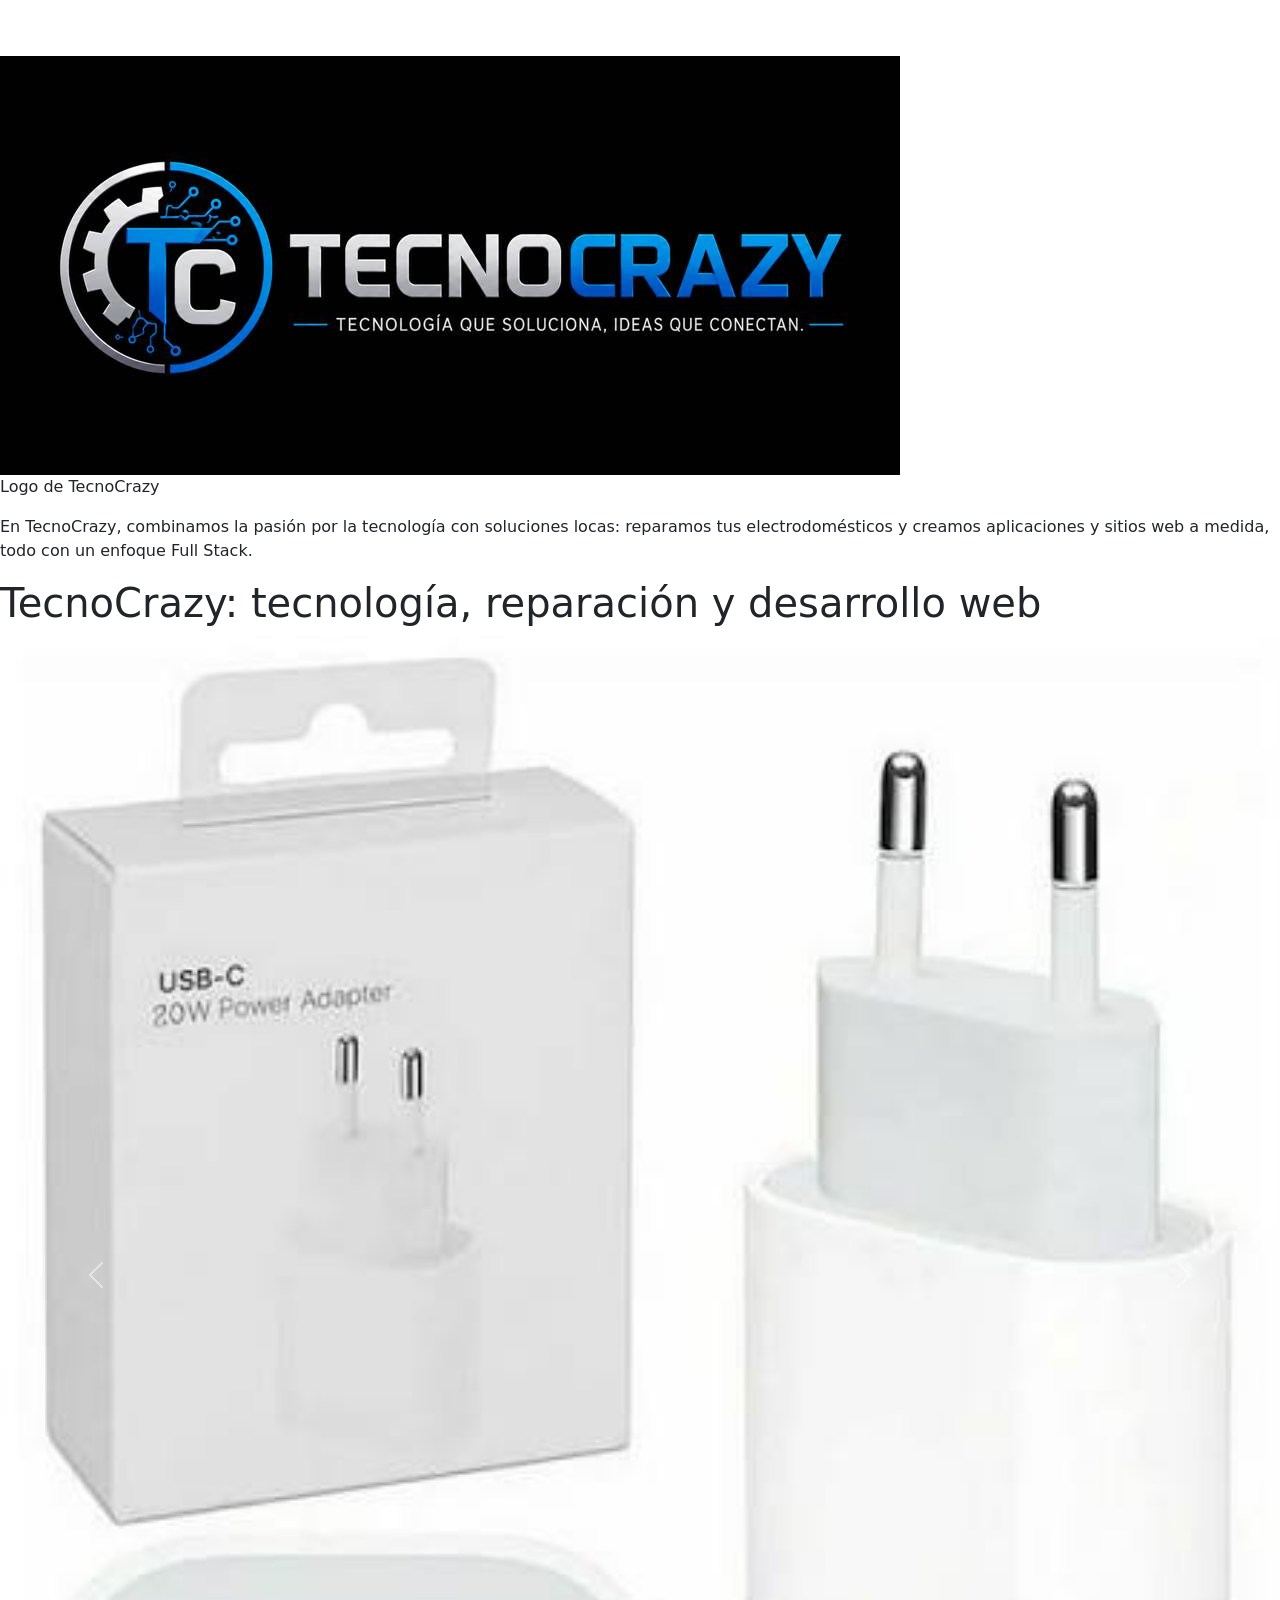
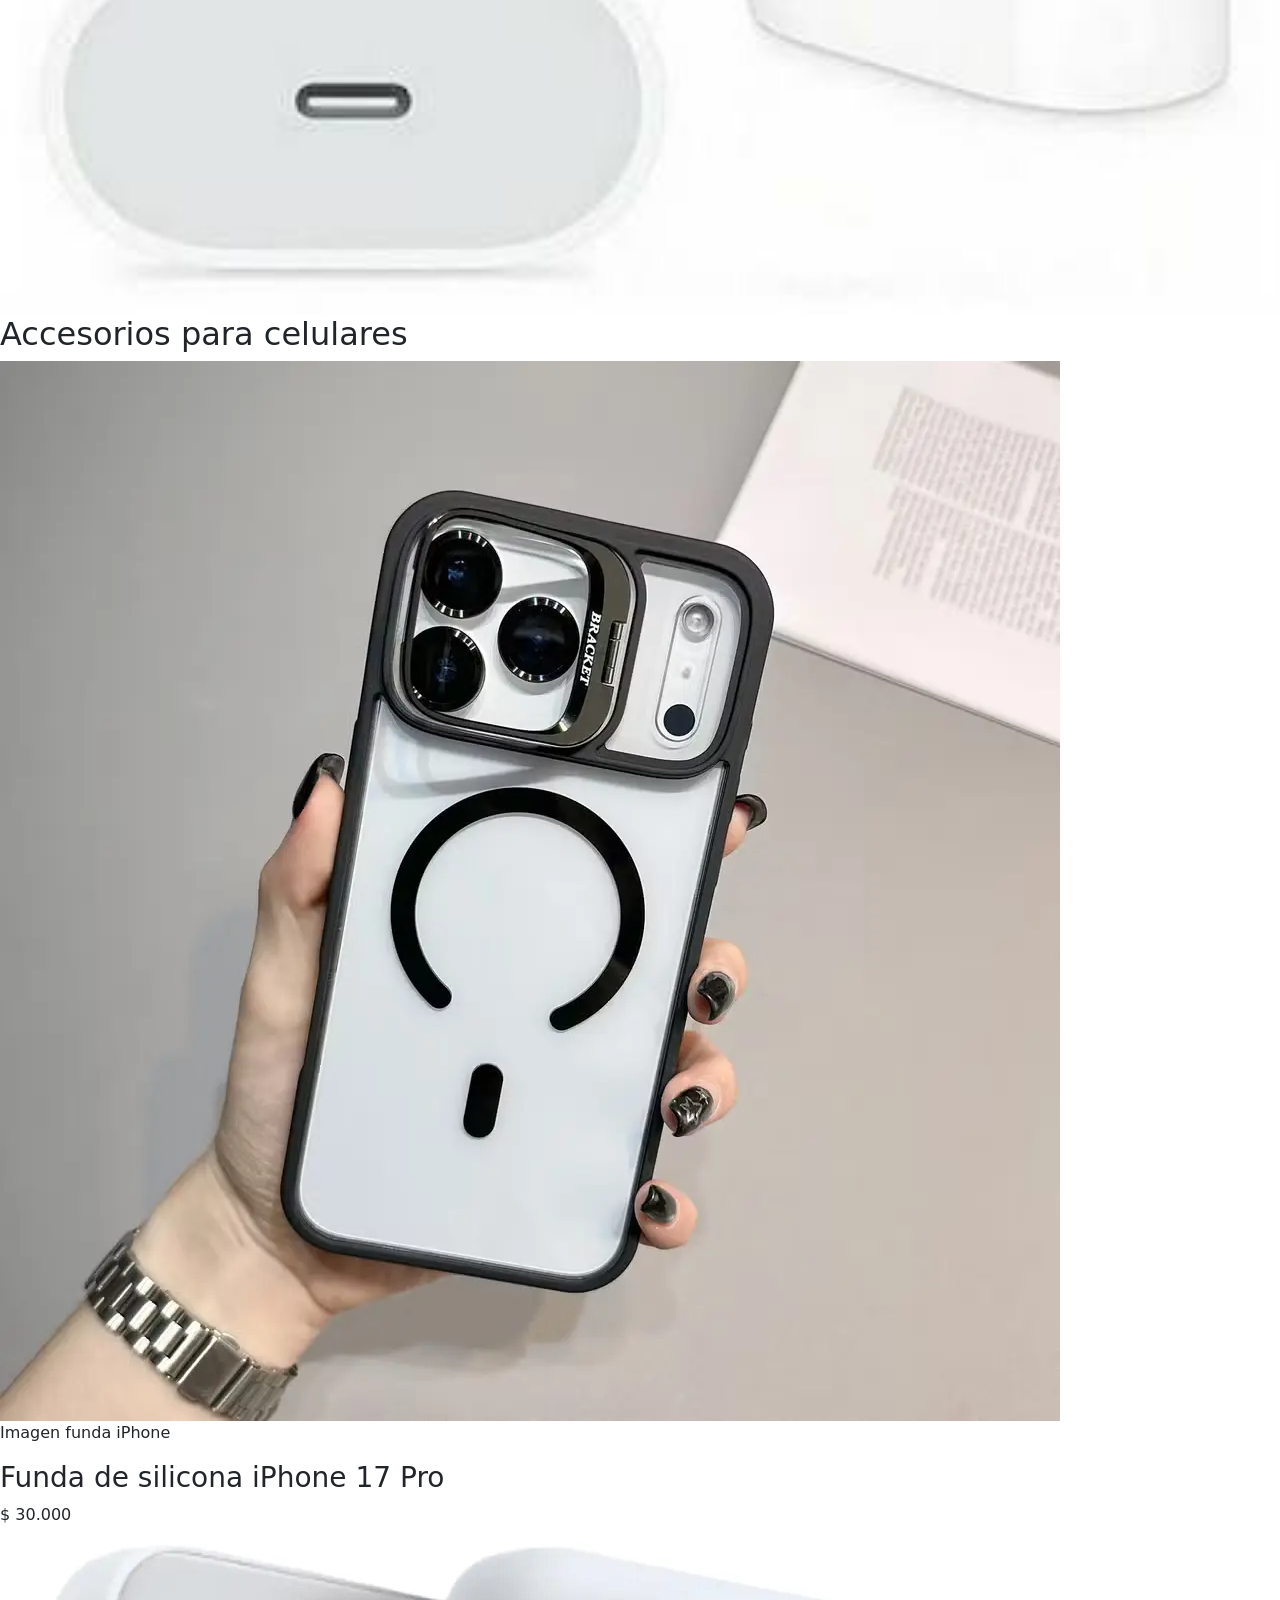
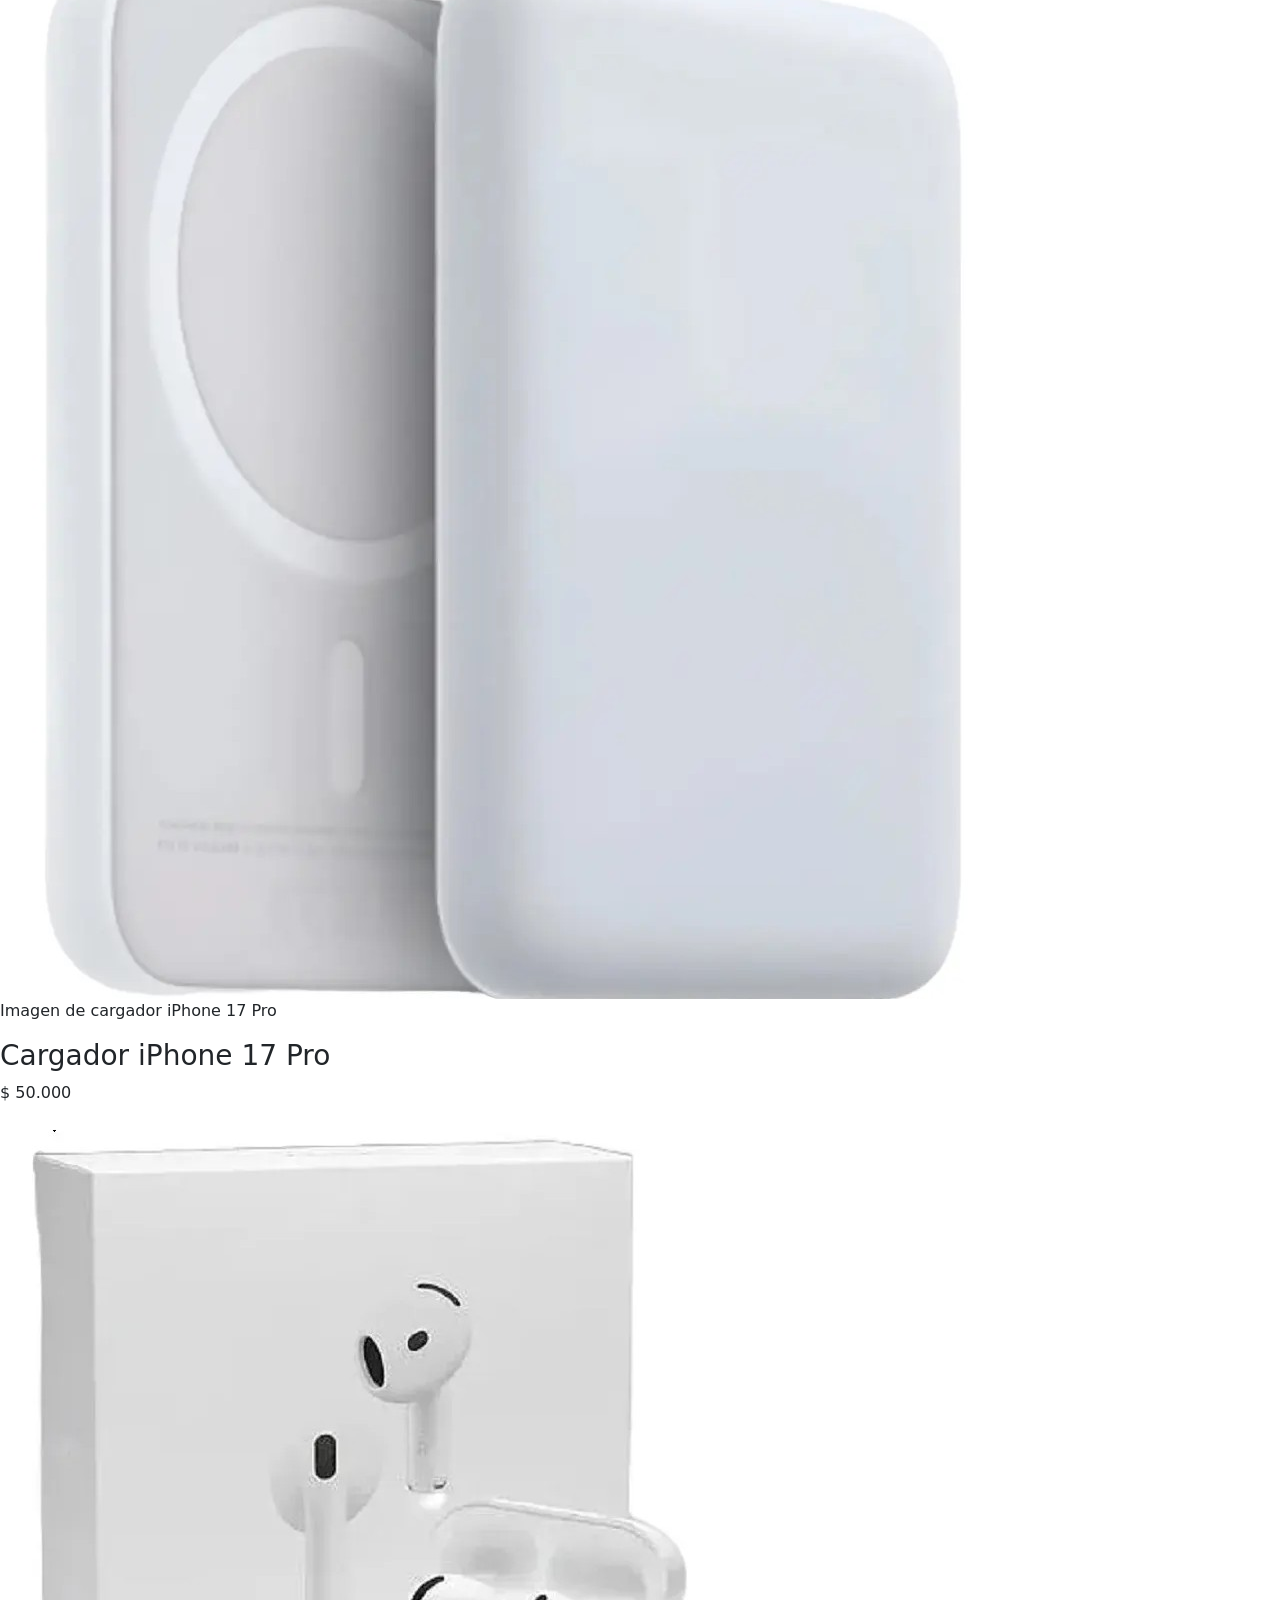
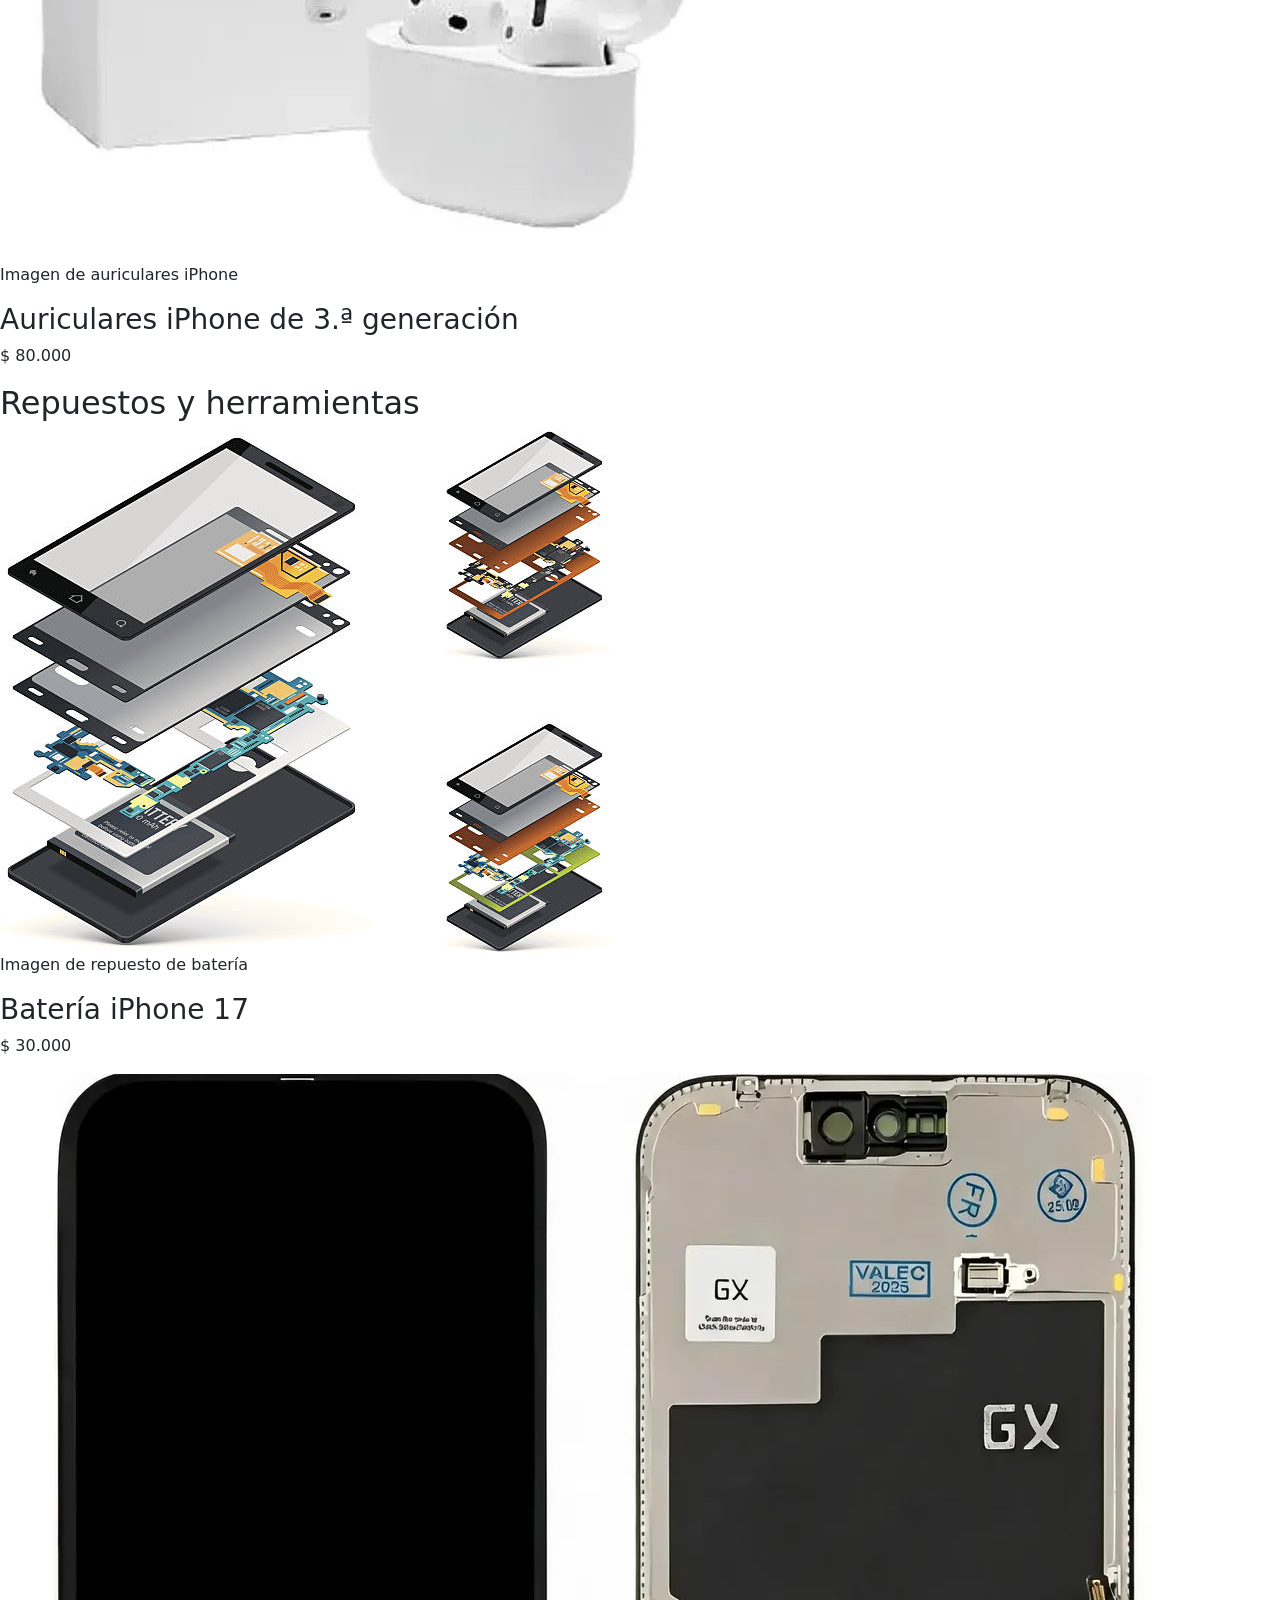
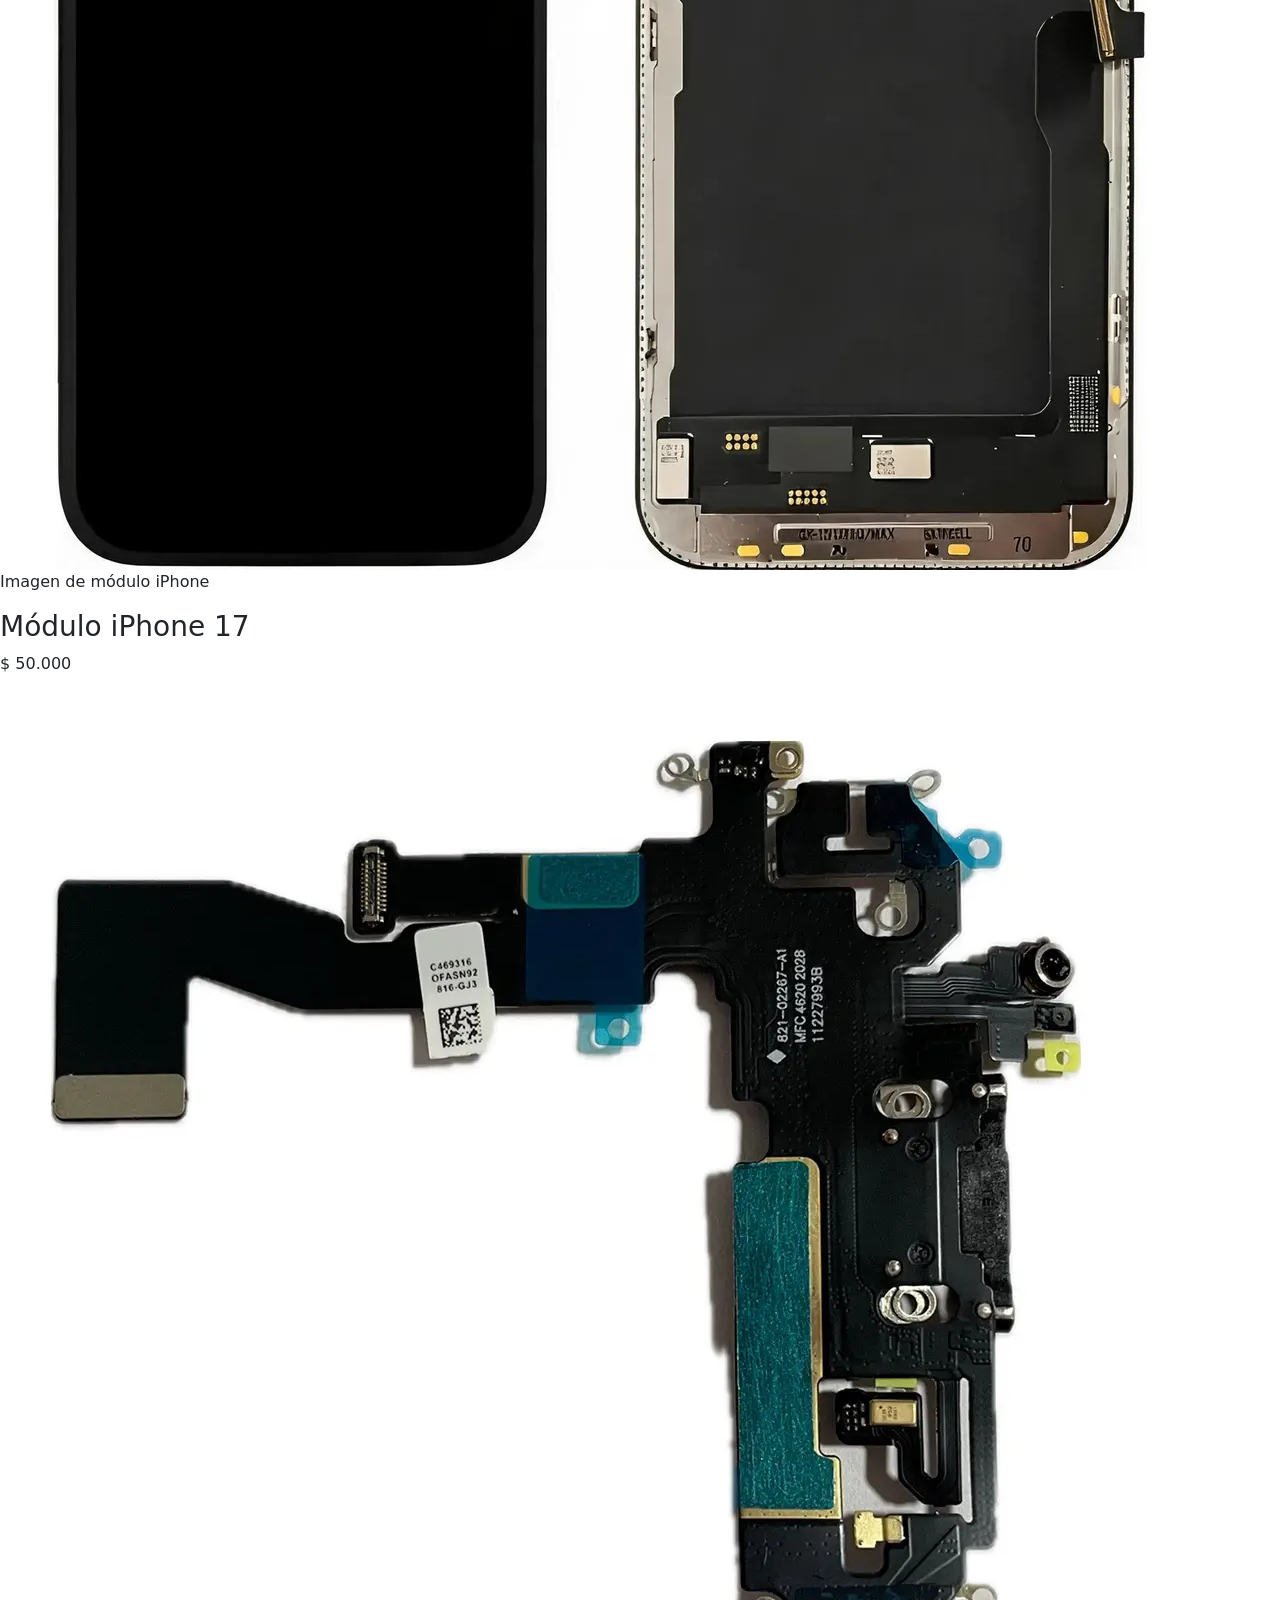
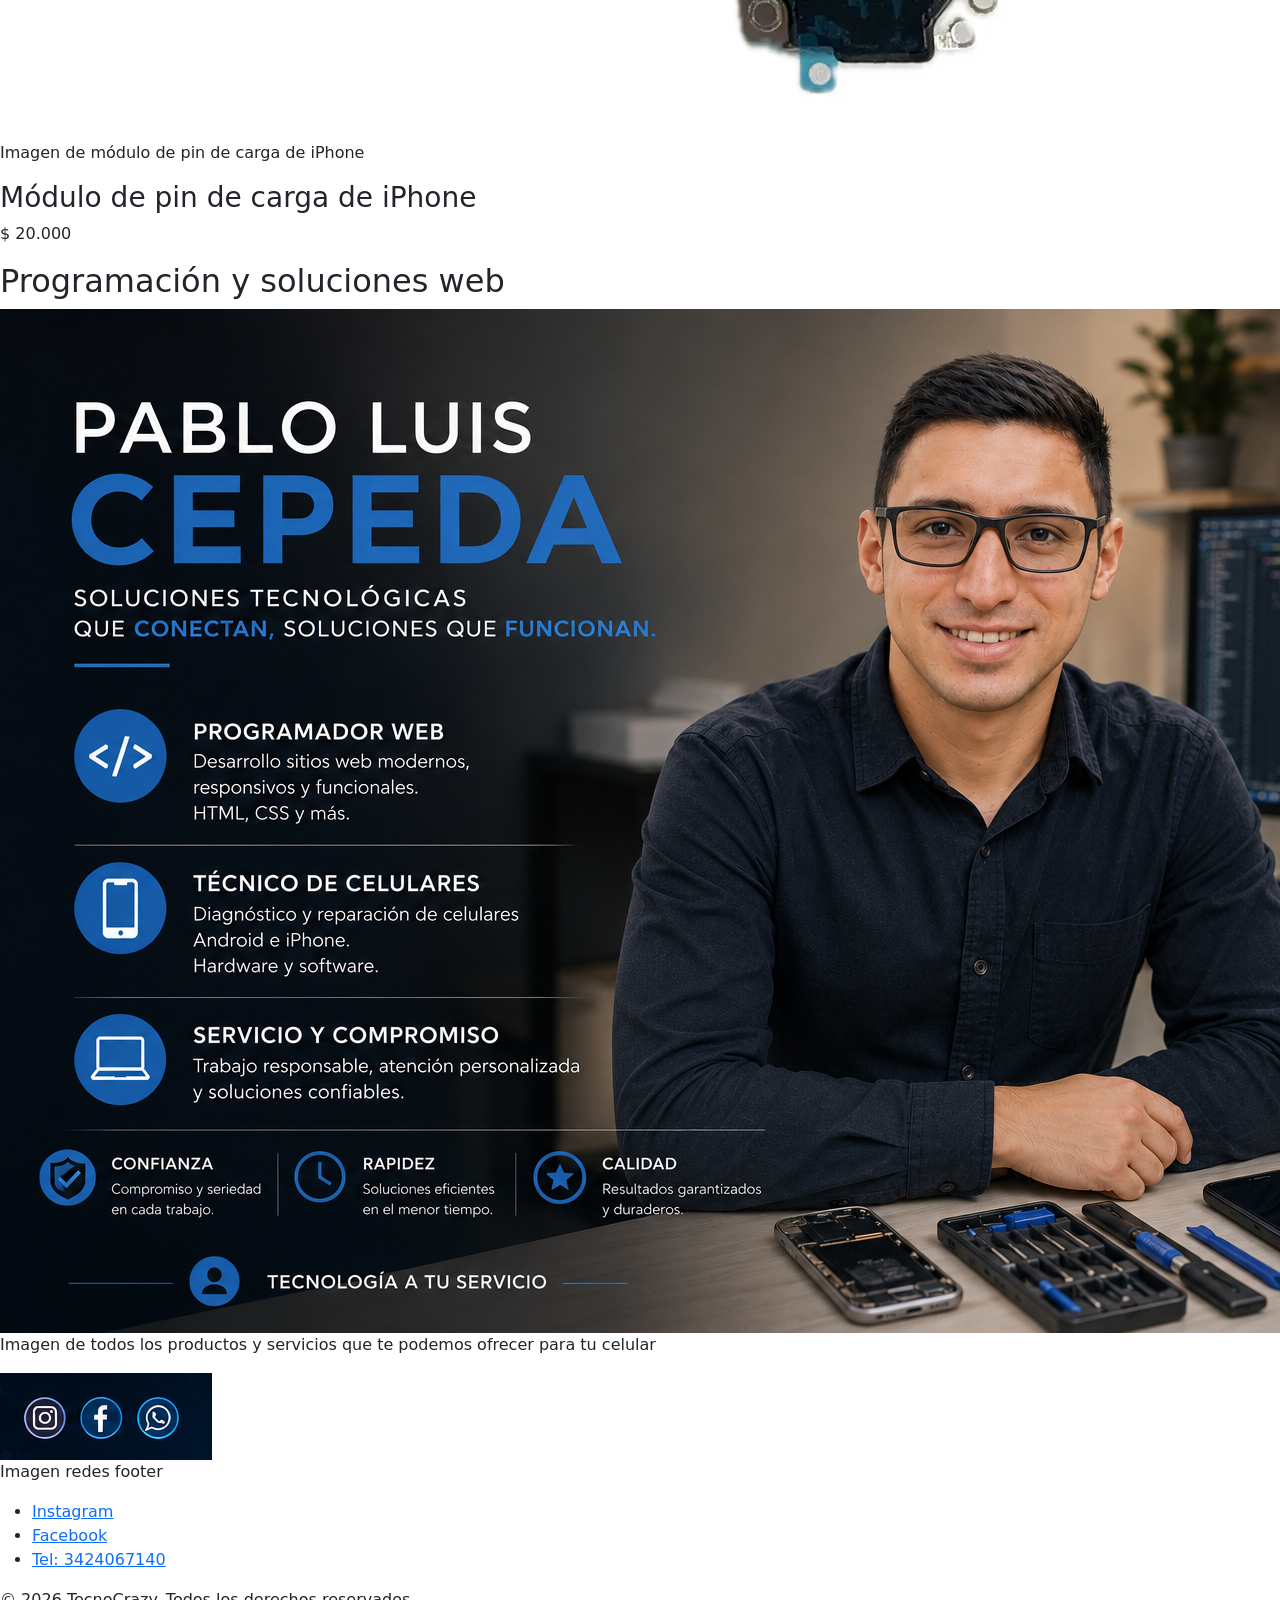
==== index.html @ 4cadc171 "Estructura inicial del Proyecto Final TecnoCrazy" ====
<!DOCTYPE html>
<html lang="es">

<head>
    <meta charset="UTF-8">
    <meta name="viewport" content="width=device-width, initial-scale=1.0">
    <meta name="description" content="TecnoCrazy ofrece reparación de dispositivos, accesorios para celulares y desarrollo de sitios web y soluciones Full Stack en Santa Fe, Argentina.">
    <meta name="keywords" content="TecnoCrazy, reparación de celulares, tecnología, accesorios para celulares, desarrollo web, Full Stack, Santa Fe, Argentina">

    <title>TecnoCrazy | Tecnología, reparación y desarrollo web</title>

    <link href="https://fonts.googleapis.com/css2?family=Poppins:wght@300;400;600;700&display=swap"
        rel="stylesheet">

    <link href="https://cdn.jsdelivr.net/npm/bootstrap@5.3.8/dist/css/bootstrap.min.css"
        rel="stylesheet"
        integrity="sha384-sRIl4kxILFvY47J16cr9ZwB07vP4J8+LH7qKQnuqkuIAvNWLzeN8tE5YBujZqJLB"
        crossorigin="anonymous">

    <!-- Librería AOS -->
    <link href="https://unpkg.com/aos@2.3.1/dist/aos.css" rel="stylesheet">

    <link rel="stylesheet" href="css/style.css">
    <link rel="canonical" href="index.html">
</head>

<body>

    <section class="bigcontainer">

        <!-- HEADER -->
        <header class="encabezado"> 
<nav class="navbar navbar-expand-lg navbar-dark">
                <div class="container-fluid">

                    <a class="navbar-brand" href="#">TecnoCrazy</a>

                    <button class="navbar-toggler"
                        type="button"
                        data-bs-toggle="collapse"
                        data-bs-target="#navbarNavAltMarkup"
                        aria-controls="navbarNavAltMarkup"
                        aria-expanded="false"
                        aria-label="Toggle navigation">

                        <span class="navbar-toggler-icon"></span>

                    </button>

                    <div class="collapse navbar-collapse justify-content-center"
                        id="navbarNavAltMarkup">

                        <div class="navbar-nav ms-auto menu-nav">

                            <a class="nav-link active"
                                aria-current="page"
                                href="#">
                                Inicio
                            </a>

                            <a class="nav-link" href="pages/productos.html">
                                Productos
                            </a>

                            <a class="nav-link" href="pages/proyectos.html">
                                Proyectos
                            </a>

                            <a class="nav-link" href="pages/contacto.html">
                                Contacto
                            </a>

                            <a class="nav-link" href="pages/sobremi.html">
                                Sobre Mi
                            </a>

                        </div>
                    </div>

                </div>
            </nav>

            <figure class="logo">

                <img src="assets/tecnocrazy-logo.jpg"
                    alt="Logo de la empresa TecnoCrazy">

                <figcaption>Logo de TecnoCrazy</figcaption>

            </figure>

            <p>
                En TecnoCrazy, combinamos la pasión por la tecnología con soluciones locas:
                reparamos tus electrodomésticos y creamos aplicaciones y sitios web a medida,
                todo con un enfoque Full Stack.
            </p>

        </header>

        <!-- MAIN -->
        <main class="contenedormain">

            <h1 class="titulo-principal">TecnoCrazy: tecnología, reparación y desarrollo web</h1>

            <!-- CARRUSEL -->
            <div id="carouselExample" class="carousel slide">

                <div class="carousel-inner">

                    <div class="carousel-item active">

                        <img src="assets/cargador-celular.jpg"
                            class="d-block w-100"
                            alt="Cargador de celular">

                    </div>

                    <div class="carousel-item">

                        <img src="assets/img-auriculares-vincha.png"
                            class="d-block w-100"
                            alt="Auriculares inalámbricos con vincha">

                    </div>

                    <div class="carousel-item">

                        <img src="assets/img-auriculares-iphone.webp"
                            class="d-block w-100"
                            alt="Auriculares iPhone">

                    </div>

                </div>

                <button class="carousel-control-prev"
                    type="button"
                    data-bs-target="#carouselExample"
                    data-bs-slide="prev">

                    <span class="carousel-control-prev-icon"
                        aria-hidden="true">
                    </span>

                    <span class="visually-hidden">
                        Previous
                    </span>

                </button>

                <button class="carousel-control-next"
                    type="button"
                    data-bs-target="#carouselExample"
                    data-bs-slide="next">

                    <span class="carousel-control-next-icon"
                        aria-hidden="true">
                    </span>

                    <span class="visually-hidden">
                        Next
                    </span>

                </button>

            </div>

            <!-- ACCESORIOS -->
            <section>

                <h2>Accesorios para celulares</h2>

                <div class="main2">

                    <article class="fotoaccesorios acc1"
                        data-aos="fade-up">

                        <figure>

                            <img src="assets/img-funda-iphone.webp"
                                alt="Imagen de funda iPhone">

                            <figcaption>
                                Imagen funda iPhone
                            </figcaption>

                        </figure>

                        <h3>
                            Funda de silicona iPhone 17 Pro
                        </h3>

                        <p>
                            $ 30.000
                        </p>

                    </article>

                    <article class="fotoaccesorios acc2"
                        data-aos="fade-up">

                        <figure>

                            <img src="assets/img-cargador-iphonepor.jpg"
                                alt="Imagen de cargador iPhone 17 Pro">

                            <figcaption>
                                Imagen de cargador iPhone 17 Pro
                            </figcaption>

                        </figure>

                        <h3>
                            Cargador iPhone 17 Pro
                        </h3>

                        <p>
                            $ 50.000
                        </p>

                    </article>

                    <article class="fotoaccesorios acc3"
                        data-aos="fade-up">

                        <figure>

                            <img src="assets/img-auriculares-iphonee.jpg"
                                alt="Imagen de auriculares iPhone">

                            <figcaption>
                                Imagen de auriculares iPhone
                            </figcaption>

                        </figure>

                        <h3>
                            Auriculares iPhone de 3.ª generación
                        </h3>

                        <p>
                            $ 80.000
                        </p>

                    </article>

                </div>

            </section>

            <!-- REPUESTOS -->
            <section>

                <h2>Repuestos y herramientas</h2>

                <div class="main3">

                    <article class="fotorepuesto rep1"
                        data-aos="fade-up">

                        <figure>

                            <img src="assets/repuestos-celulares.jpg"
                                alt="Batería de repuesto para iPhone">

                            <figcaption>
                                Imagen de repuesto de batería
                            </figcaption>

                        </figure>

                        <h3>
                            Batería iPhone 17
                        </h3>

                        <p>
                            $ 30.000
                        </p>

                    </article>

                    <article class="fotoaccesorios rep2"
                        data-aos="fade-up">

                        <figure>

                            <img src="assets/img-modulo-iphone.webp"
                                alt="Módulo de pantalla para iPhone">

                            <figcaption>
                                Imagen de módulo iPhone
                            </figcaption>

                        </figure>

                        <h3>
                            Módulo iPhone 17
                        </h3>

                        <p>
                            $ 50.000
                        </p>

                    </article>

                    <article class="fotoaccesorios rep3"
                        data-aos="fade-up">

                        <figure>

                            <img src="assets/img-modulo-carga.webp"
                                alt="Módulo de pin de carga para iPhone">

                            <figcaption>
                                Imagen de módulo de pin de carga de iPhone
                            </figcaption>

                        </figure>

                        <h3>
                            Módulo de pin de carga de iPhone
                        </h3>

                        <p>
                            $ 20.000
                        </p>

                    </article>

                </div>

            </section>

            <!-- PROGRAMACIÓN -->
            <section class="main-programacion"
                data-aos="fade-up">

                <article>

                    <h2>
                        Programación y soluciones web
                    </h2>

                    <figure>

                        <img src="assets/sobre-mipc.png"
                            alt="Imagen de Pablo Cepeda, técnico y servicios que ofrece">

                        <figcaption>
                            Imagen de todos los productos y servicios
                            que te podemos ofrecer para tu celular
                        </figcaption>

                    </figure>

                </article>

            </section>

        </main>

        <!-- FOOTER -->
        <footer class="piepagina">

            <div class="contenedorfooter">

                <figure>

                    <img src="assets/redes-imagen-footer.png"
                        alt="Redes sociales y contacto de TecnoCrazy">

                    <figcaption>
                        Imagen redes footer
                    </figcaption>

                </figure>

                <nav>

                    <ul class="menuredes">

                        <li>
                            <a href="https://www.instagram.com/"
                                target="_blank">
                                Instagram
                            </a>
                        </li>

                        <li>
                            <a href="https://www.facebook.com/"
                                target="_blank">
                                Facebook
                            </a>
                        </li>

                        <li>
                            <a href="https://web.whatsapp.com"
                                target="_blank">
                                Tel: 3424067140
                            </a>
                        </li>

                    </ul>

                </nav>

            </div>

            <p>
                &copy; 2026 TecnoCrazy. Todos los derechos reservados.
            </p>

        </footer>

    </section>

    <!-- Bootstrap -->
    <script src="https://cdn.jsdelivr.net/npm/bootstrap@5.3.8/dist/js/bootstrap.bundle.min.js"
        integrity="sha384-FKyoEForCGlyvwx9Hj09JcYn3nv7wiPVlz7YYwJrWVcXK/BmnVDxM+D2scQbITxI"
        crossorigin="anonymous">
    </script>

    <!-- Librería AOS -->
    <script src="https://unpkg.com/aos@2.3.1/dist/aos.js"></script>

    <script>
        AOS.init();
    </script>

</body>

</html>
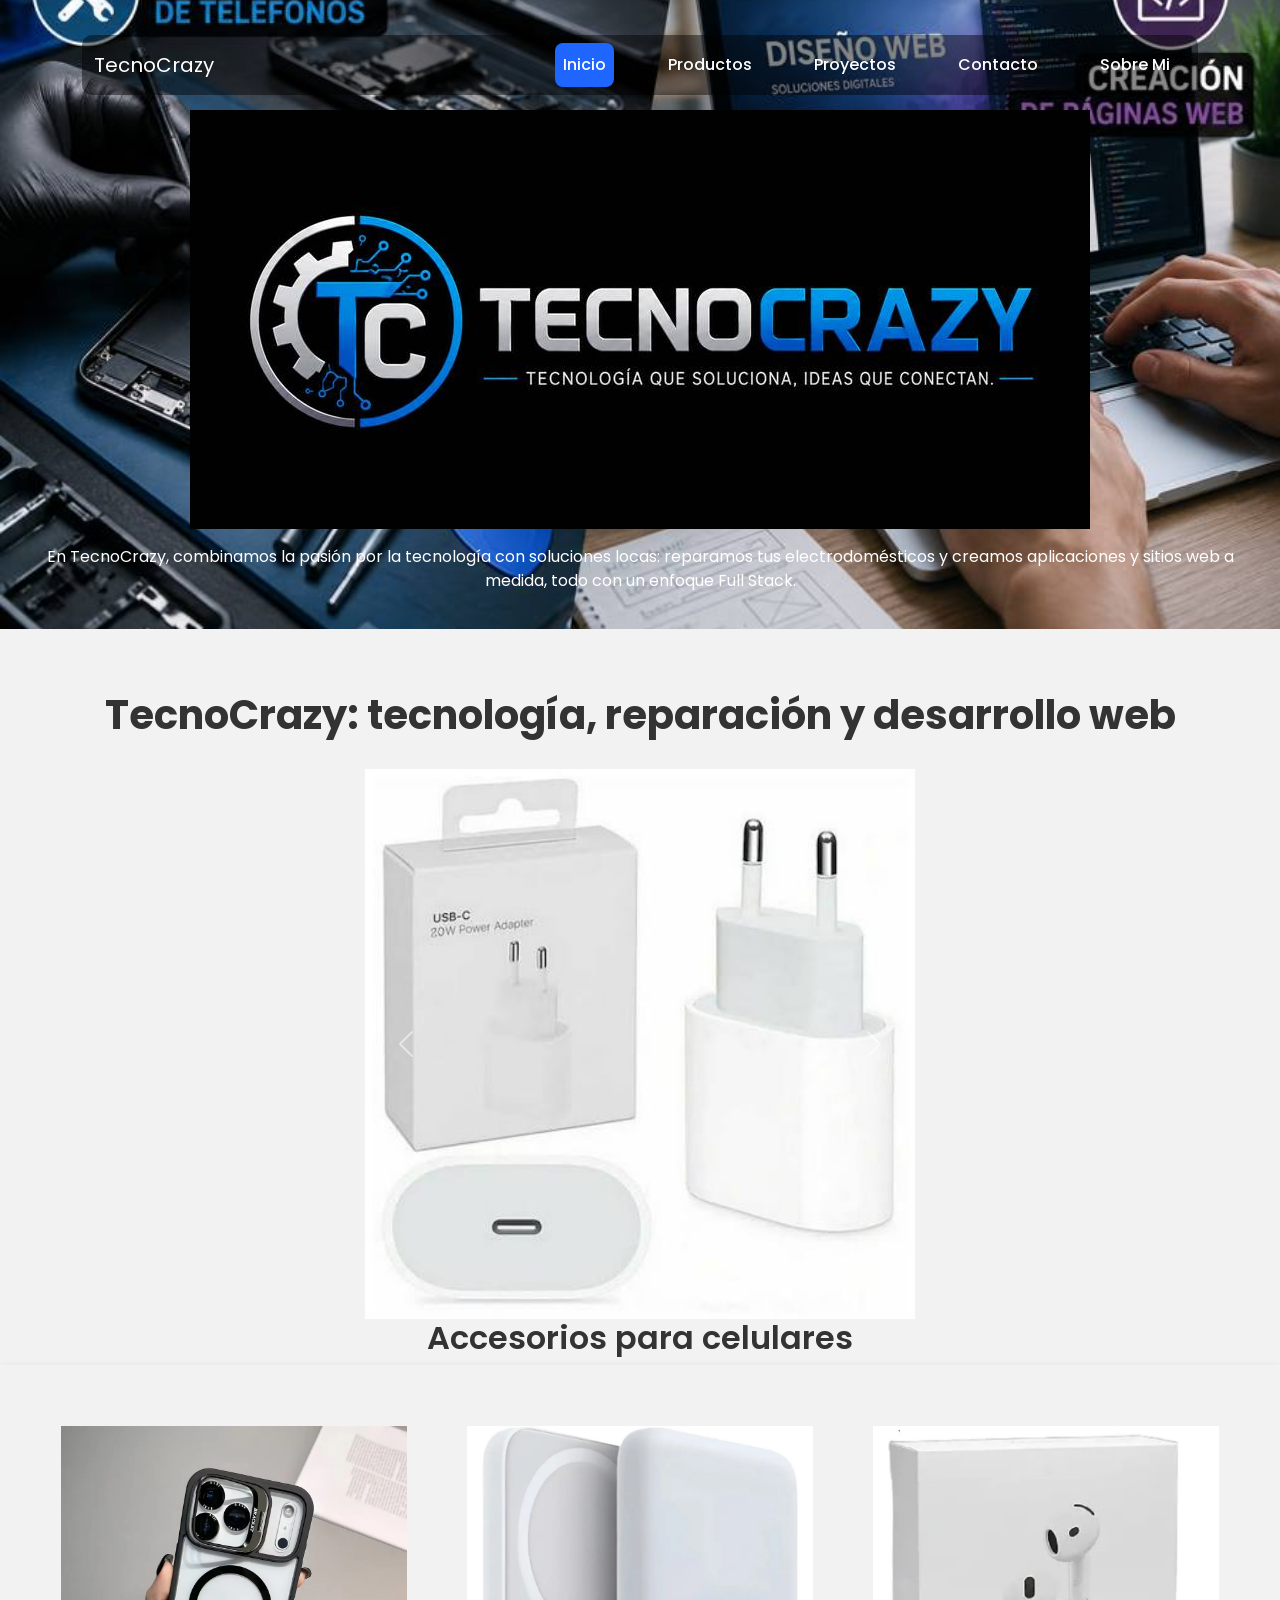
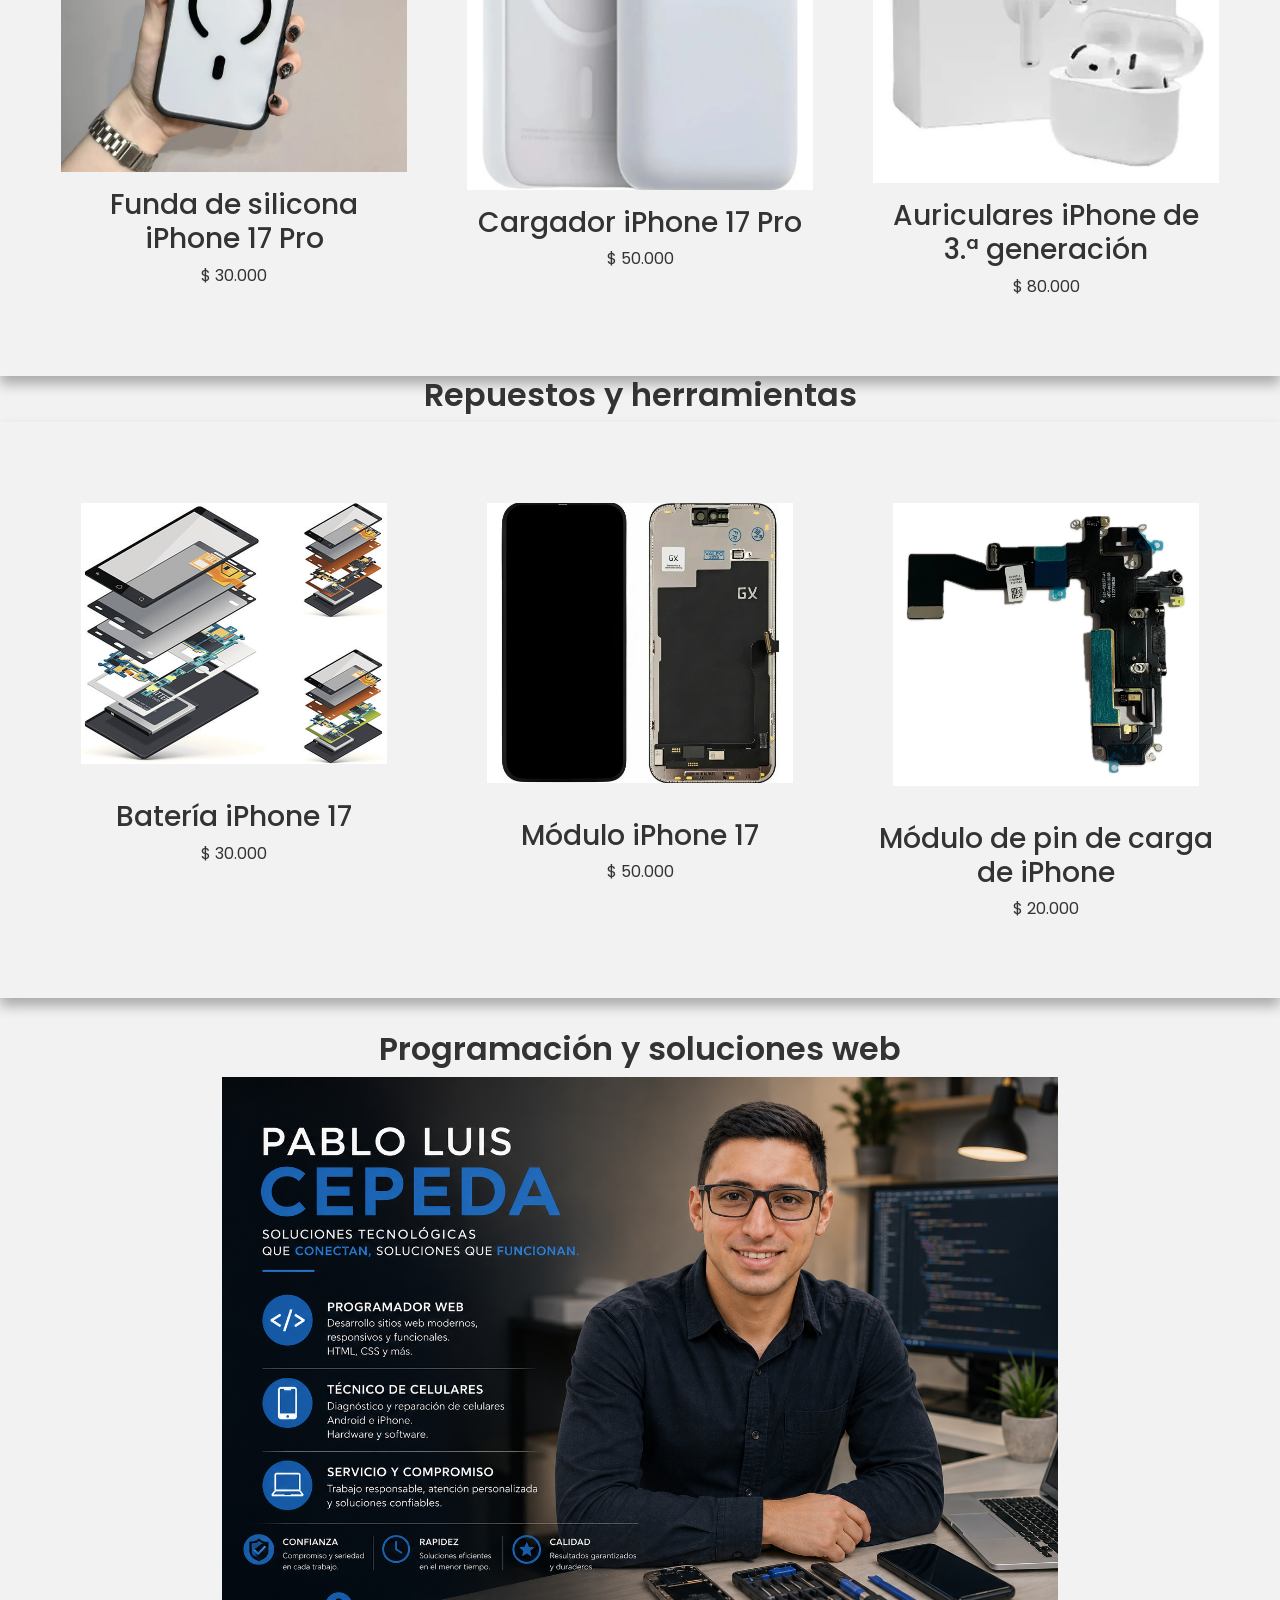
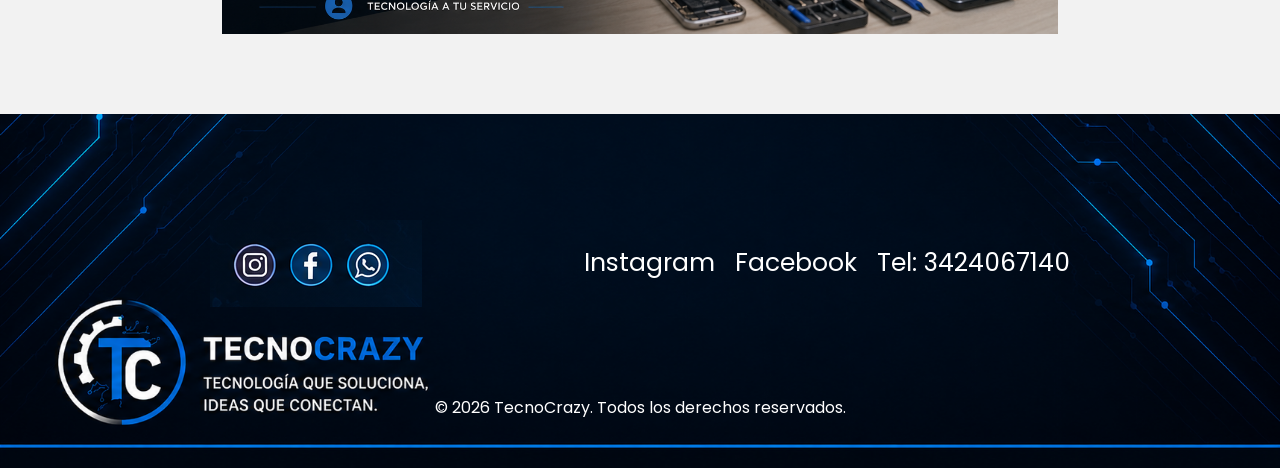
==== commit b4a3207b: "Corrige ruta CSS de la pagina principal" ====
--- a/index.html
+++ b/index.html
@@ -20,7 +20,7 @@
     <!-- Librería AOS -->
     <link href="https://unpkg.com/aos@2.3.1/dist/aos.css" rel="stylesheet">
 
-    <link rel="stylesheet" href="css/style.css">
+    <link rel="stylesheet" href="styles/style.css">
     <link rel="canonical" href="index.html">
 </head>
 
--- a/styles/style.css
+++ b/styles/style.css
@@ -0,0 +1,431 @@
+@charset "UTF-8";
+h1 {
+  font-size: 4rem;
+  font-weight: 700;
+}
+
+h2 {
+  font-size: 2rem;
+  font-weight: 600;
+}
+
+p {
+  font-size: 1rem;
+  font-weight: 400;
+}
+
+footer {
+  font-size: 25px;
+}
+
+* {
+  margin: 0;
+  padding: 0;
+  box-sizing: border-box;
+}
+
+body {
+  font-family: "Poppins", sans-serif;
+  background-color: #F2F2F2;
+  color: #333333;
+  text-align: center;
+}
+
+
+.titulo-principal {
+  font-size: 2.5rem;
+  font-weight: 700;
+  color: #333333;
+  margin: 30px auto;
+  line-height: 1.2;
+}
+
+figcaption {
+  display: none;
+}
+
+img {
+  max-width: 100%;
+  height: auto;
+}
+
+main h2,
+main p,
+main li {
+  color: #333333;
+}
+
+.encabezado {
+  grid-area: header;
+  background-color: #262626;
+  color: #FFFFFF;
+  background-image: url(../assets/tecnocrazy-banner.jpg);
+  background-size: cover;
+  background-position: center;
+  background-repeat: no-repeat;
+  padding: 20px;
+}
+
+.carousel-item {
+  height: 250px;
+}
+.carousel-item img {
+  width: 100%;
+  height: 100%;
+  object-fit: contain;
+}
+
+@media (min-width: 768px) {
+  .carousel-item {
+    height: 400px;
+  }
+}
+@media (min-width: 1024px) {
+  .carousel-item {
+    height: 550px;
+  }
+}
+.menu-nav {
+  gap: 30px;
+}
+.menu-nav .nav-link {
+  color: #FFFFFF;
+  font-weight: 500;
+  margin: 0 8px;
+  padding: 10px 15px;
+  border-radius: 8px;
+  transition: all 0.3s ease;
+}
+.menu-nav .nav-link:hover {
+  background-color: #1F66FF;
+  color: #FFFFFF;
+  transform: translateY(-3px);
+  box-shadow: 0px 5px 10px rgba(0, 0, 0, 0.3);
+}
+.menu-nav .active {
+  background-color: #1F66FF;
+  color: #FFFFFF;
+}
+
+.logo img {
+  transition: transform 0.4s ease;
+}
+.logo img:hover {
+  transform: scale(1.08) rotate(2deg);
+}
+
+.navbar {
+  background-color: rgba(0, 0, 0, 0.45) !important;
+  border-radius: 10px;
+  margin: 15px auto;
+  width: 90%;
+}
+.navbar .nav-link {
+  color: #FFFFFF !important;
+}
+.navbar .navbar-brand {
+  color: #FFFFFF !important;
+}
+
+footer {
+  background-color: #262626;
+  color: #FFFFFF;
+  text-align: center;
+  font-size: 25px;
+}
+footer a {
+  color: #FFFFFF;
+  text-decoration: none;
+}
+
+.piepagina {
+  grid-area: footer;
+  background-color: #262626;
+  background-image: url(../assets/baner-footer-final.png);
+  background-repeat: no-repeat;
+  background-size: cover;
+  background-position: center;
+  color: #FFFFFF;
+  min-height: 350px;
+}
+
+.contenedorfooter {
+  width: 90%;
+  max-width: 900px;
+  min-height: 250px;
+  margin: 0 auto;
+  padding: 20px;
+  display: flex;
+  flex-direction: column;
+  align-items: center;
+  justify-content: center;
+  gap: 20px;
+}
+
+.menuredes {
+  display: flex;
+  flex-wrap: wrap;
+  justify-content: center;
+  gap: 20px;
+  list-style: none;
+}
+.menuredes a {
+  color: #FFFFFF;
+  text-decoration: none;
+}
+
+/* MEDIA QUERIES DEL FOOTER */
+@media (min-width: 768px) {
+  .botones {
+    justify-content: flex-start;
+  }
+  .contenedorfooter {
+    flex-direction: row;
+    justify-content: space-between;
+  }
+}
+@media (min-width: 1024px) {
+  .piepagina {
+    padding: 2rem 0;
+  }
+}
+/*====================================
+GRID PRINCIPAL
+=====================================*/
+.bigcontainer {
+  display: grid;
+  grid-template-columns: 1fr;
+  grid-template-areas: "header" "main" "footer";
+  gap: 2rem;
+}
+
+.contenedormain {
+  grid-area: main;
+  display: flex;
+  flex-direction: column;
+  align-items: center;
+}
+
+/*====================================
+GRID ACCESORIOS
+=====================================*/
+.main2 {
+  display: grid;
+  grid-template-columns: 1fr;
+  grid-template-areas: "acc1" "acc2" "acc3";
+  gap: 20px;
+  padding: 2.5rem;
+  border: 1px solid rgba(255, 255, 255, 0.1);
+  box-shadow: 0 8px 12px rgba(0, 0, 0, 0.3);
+}
+.main2 > div {
+  width: 100%;
+}
+
+.acc1 {
+  grid-area: acc1;
+}
+
+.acc2 {
+  grid-area: acc2;
+}
+
+.acc3 {
+  grid-area: acc3;
+}
+
+/*====================================
+GRID REPUESTOS
+=====================================*/
+.main3 {
+  display: grid;
+  grid-template-columns: 1fr;
+  grid-template-areas: "rep1" "rep2" "rep3";
+  gap: 20px;
+  padding: 2.5rem;
+  border: 1px solid rgba(255, 255, 255, 0.1);
+  box-shadow: 0 8px 12px rgba(0, 0, 0, 0.3);
+}
+.main3 > div {
+  width: 100%;
+}
+
+/*====================================
+PROGRAMACIÓN
+=====================================*/
+.main-programacion {
+  display: flex;
+  flex-direction: column;
+  align-items: center;
+  gap: 20px;
+  width: 100%;
+  max-width: 900px;
+  padding: 2rem;
+}
+
+/*====================================
+MEDIA 
+=====================================*/
+@media (min-width: 768px) {
+  .main1 {
+    flex-direction: row;
+  }
+  .main2 {
+    grid-template-columns: repeat(2, 1fr);
+    grid-template-areas: "acc1 acc2" "acc3 acc3";
+  }
+  .main3 {
+    grid-template-columns: repeat(2, 1fr);
+    grid-template-areas: "rep1 rep2" "rep3 rep3";
+  }
+}
+@media (min-width: 1024px) {
+  .main2 {
+    grid-template-columns: repeat(3, 1fr);
+    grid-template-areas: "acc1 acc2 acc3";
+  }
+  .main3 {
+    grid-template-columns: repeat(3, 1fr);
+    grid-template-areas: "rep1 rep2 rep3";
+  }
+  .main-programacion {
+    flex-direction: row;
+    justify-content: center;
+  }
+}
+.btn {
+  padding: 0.8rem 2rem;
+  border: none;
+  border-radius: 50px;
+  font-weight: 600;
+  cursor: pointer;
+  transition: 0.3s;
+}
+.btn:hover {
+  opacity: 0.9;
+}
+
+.btn-primary {
+  background-color: #200081;
+  color: #FFFFFF;
+}
+
+.btn-secondary {
+  background-color: #2b19c7;
+  color: #FFFFFF;
+}
+
+.botones {
+  display: flex;
+  justify-content: center;
+  gap: 1rem;
+  margin-top: 1rem;
+}
+
+@media (min-width: 768px) {
+  .botones {
+    justify-content: flex-start;
+  }
+}
+/* IMÁGENES DE CATEGORÍAS */
+.fotoaccesorios,
+.fotorepuesto {
+  transition: all 0.3s ease;
+  border-radius: 15px;
+  padding: 15px;
+}
+
+.fotoaccesorios:hover,
+.fotorepuesto:hover {
+  transform: translateY(-10px);
+  box-shadow: 0 10px 20px rgba(0, 0, 0, 0.25);
+}
+
+.fotoaccesorios,
+.fotorepuesto {
+  width: 100%;
+  padding: 20px;
+}
+
+.fotoaccesorios img,
+.fotorepuesto img {
+  width: 100%;
+  max-width: 400px;
+  height: auto;
+  display: block;
+  margin: auto;
+}
+
+.main3 img {
+  max-width: 100%;
+  display: block;
+  margin: auto;
+  padding: 20px;
+}
+
+/*====================================
+FORMULARIO DE CONTACTO
+=====================================*/
+.caja-consultas {
+  background-color: #262626;
+  max-width: 800px;
+  margin: 50px auto;
+  padding: 6rem;
+  border-radius: 8px;
+}
+.caja-consultas h2 {
+  color: #FFFFFF;
+}
+
+.contact-form {
+  display: flex;
+  flex-direction: column;
+  gap: 1.5rem;
+}
+
+.form-group {
+  display: flex;
+  flex-direction: column;
+  text-align: left;
+}
+.form-group label {
+  font-weight: 600;
+  margin-bottom: 0.5rem;
+  color: #FFFFFF;
+}
+.form-group input,
+.form-group textarea {
+  padding: 1rem;
+  border: 1px solid rgba(0, 0, 0, 0.2);
+  border-radius: 8px;
+  background-color: #FFFFFF;
+  color: #333333;
+  font-family: inherit;
+}
+.form-group textarea {
+  min-height: 180px;
+  resize: vertical;
+}
+
+@media (min-width: 1024px) {
+  .caja-consultas {
+    max-width: 900px;
+  }
+}
+/* -------- EFECTOS MENU NAVBAR -------- */
+.menu-nav .nav-link {
+  color: white;
+  font-weight: 500;
+  margin: 0 8px;
+  padding: 10px 15px;
+  border-radius: 8px;
+  transition: all 0.3s ease;
+}
+
+/*# sourceMappingURL=style.css.map */
+
+@media (max-width: 767px) {
+  .titulo-principal {
+    font-size: 2rem;
+  }
+}
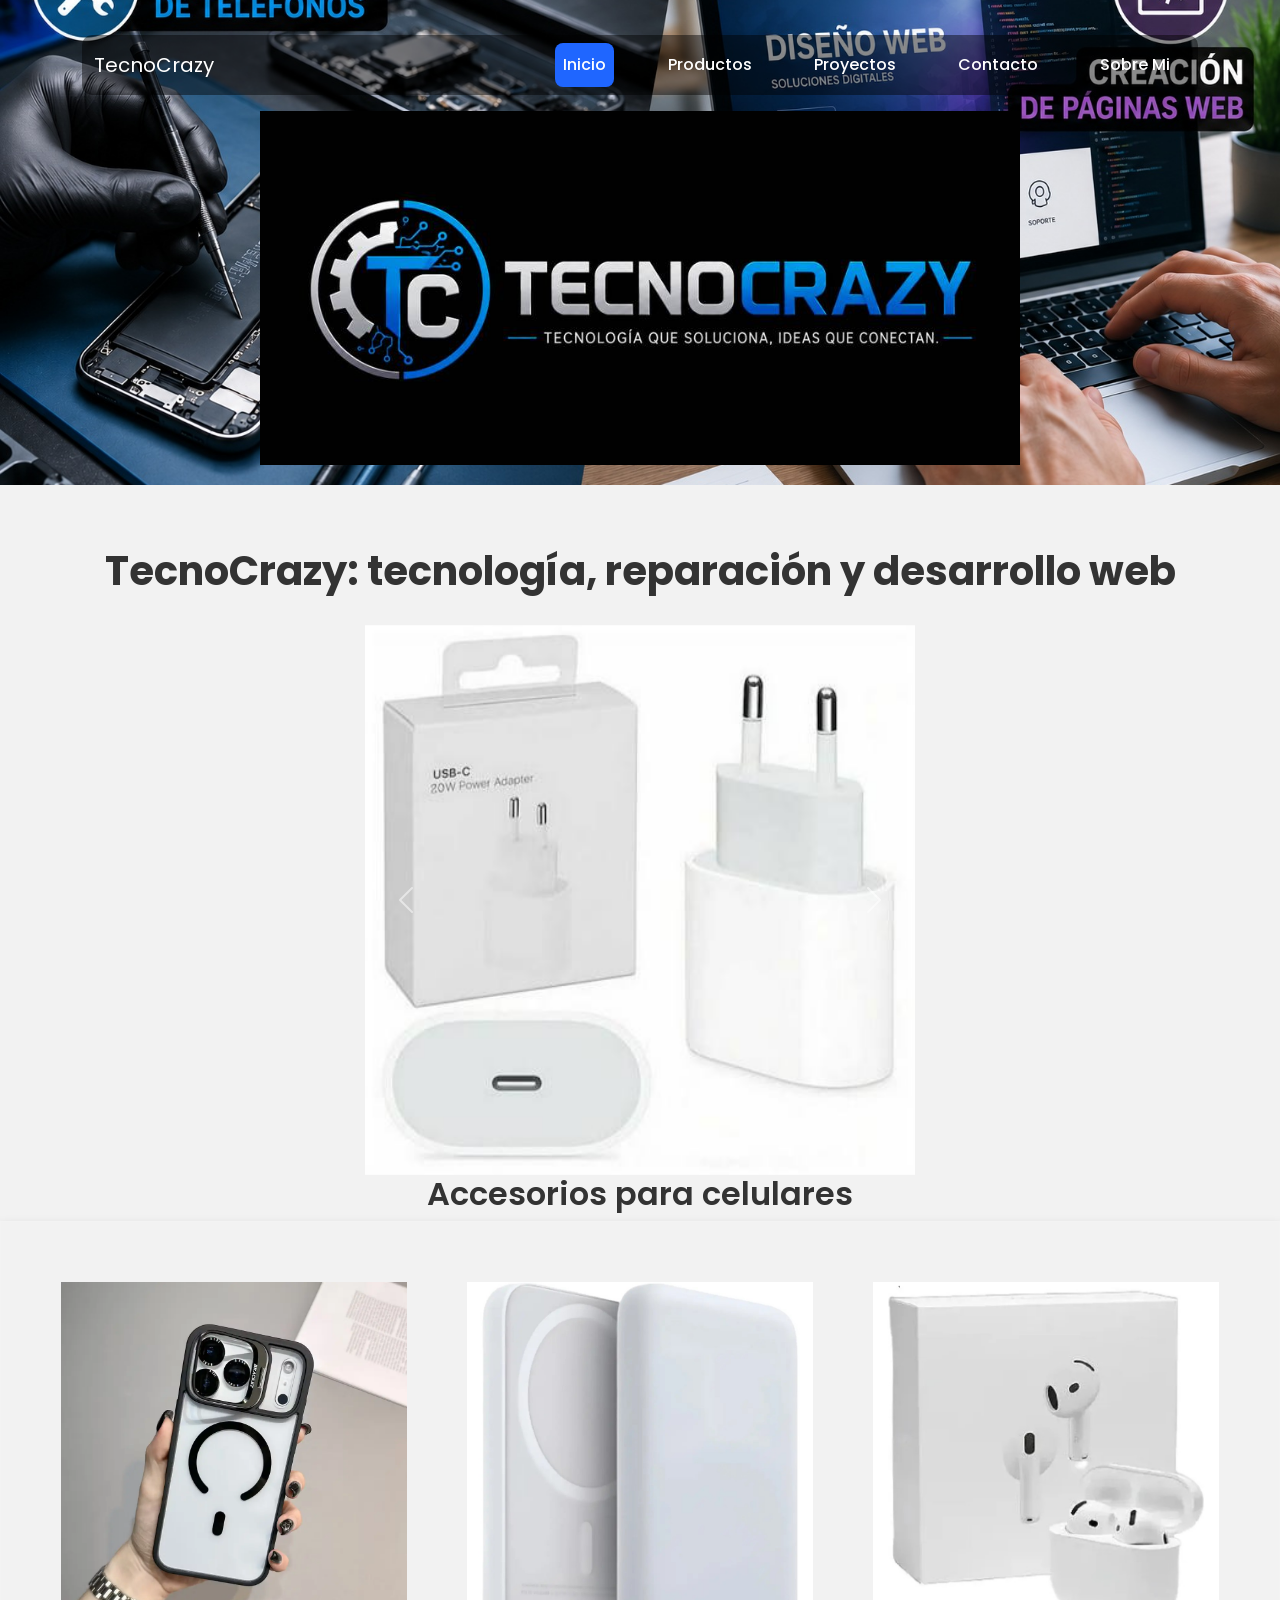
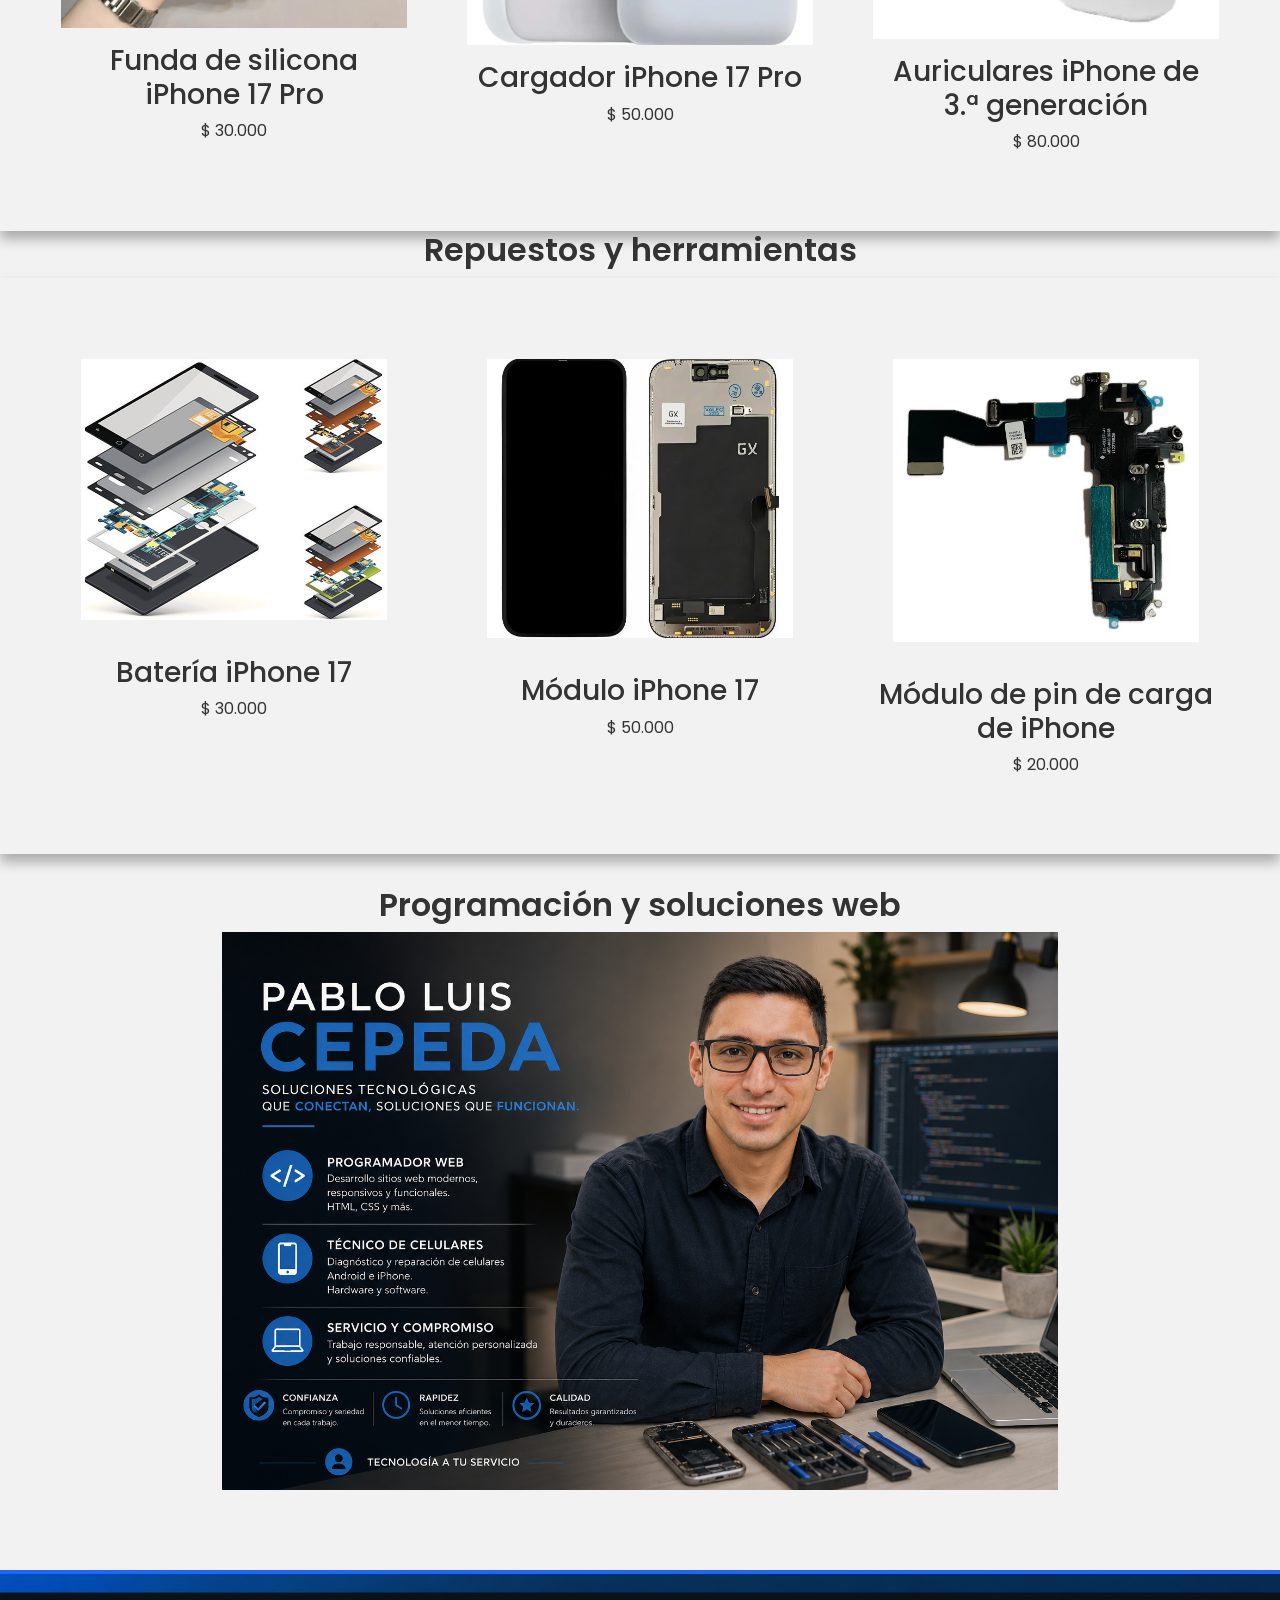
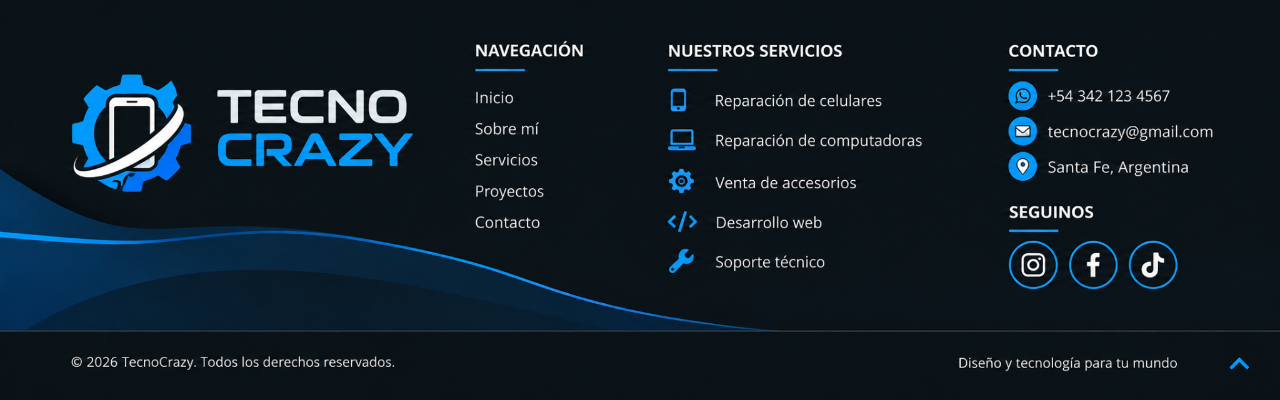
==== commit e32d22e0: "Integra proyecto final TecnoCrazy con diseno y correcciones" ====
--- a/index.html
+++ b/index.html
@@ -21,12 +21,13 @@
     <link href="https://unpkg.com/aos@2.3.1/dist/aos.css" rel="stylesheet">
 
     <link rel="stylesheet" href="styles/style.css">
-    <link rel="canonical" href="index.html">
+
+    <!-- Canonical: agregar la URL absoluta cuando se publique el sitio. -->
 </head>
 
-<body>
-
-    <section class="bigcontainer">
+<body id="top">
+
+    <div class="bigcontainer">
 
         <!-- HEADER -->
         <header class="encabezado"> 
@@ -89,12 +90,6 @@
 
             </figure>
 
-            <p>
-                En TecnoCrazy, combinamos la pasión por la tecnología con soluciones locas:
-                reparamos tus electrodomésticos y creamos aplicaciones y sitios web a medida,
-                todo con un enfoque Full Stack.
-            </p>
-
         </header>
 
         <!-- MAIN -->
@@ -360,59 +355,30 @@
         </main>
 
         <!-- FOOTER -->
-        <footer class="piepagina">
-
-            <div class="contenedorfooter">
-
-                <figure>
-
-                    <img src="assets/redes-imagen-footer.png"
-                        alt="Redes sociales y contacto de TecnoCrazy">
-
-                    <figcaption>
-                        Imagen redes footer
-                    </figcaption>
-
-                </figure>
-
-                <nav>
-
-                    <ul class="menuredes">
-
-                        <li>
-                            <a href="https://www.instagram.com/"
-                                target="_blank">
-                                Instagram
-                            </a>
-                        </li>
-
-                        <li>
-                            <a href="https://www.facebook.com/"
-                                target="_blank">
-                                Facebook
-                            </a>
-                        </li>
-
-                        <li>
-                            <a href="https://web.whatsapp.com"
-                                target="_blank">
-                                Tel: 3424067140
-                            </a>
-                        </li>
-
-                    </ul>
-
+        <footer class="piepagina footer-grafico" aria-label="Pie de página TecnoCrazy">
+            <div class="footer-imagen-wrap">
+                <img src="assets/footer-diseno.png" alt="TecnoCrazy: navegación, servicios, contacto y redes sociales" class="footer-imagen">
+
+                <nav class="footer-hotspots footer-nav-hotspots" aria-label="Enlaces rápidos del pie de página">
+                    <a class="hotspot nav-inicio" href="index.html" aria-label="Ir a Inicio" title="Inicio"></a>
+                    <a class="hotspot nav-sobremi" href="pages/sobremi.html" aria-label="Ir a Sobre mí" title="Sobre mí"></a>
+                    <a class="hotspot nav-servicios" href="pages/productos.html" aria-label="Ir a Productos y servicios" title="Servicios"></a>
+                    <a class="hotspot nav-proyectos" href="pages/proyectos.html" aria-label="Ir a Proyectos" title="Proyectos"></a>
+                    <a class="hotspot nav-contacto" href="pages/contacto.html" aria-label="Ir a Contacto" title="Contacto"></a>
                 </nav>
 
+                <div class="footer-hotspots footer-social-hotspots" aria-label="Redes sociales de TecnoCrazy">
+
+
+
+                    <a class="hotspot contacto-whatsapp" href="https://wa.me/543424067140" target="_blank" rel="noopener noreferrer" aria-label="Contactar por WhatsApp" title="WhatsApp"></a>
+                </div>
+
+                <a class="hotspot volver-arriba-grafico" href="#top" aria-label="Volver arriba" title="Volver arriba"></a>
             </div>
-
-            <p>
-                &copy; 2026 TecnoCrazy. Todos los derechos reservados.
-            </p>
-
         </footer>
 
-    </section>
+    </div>
 
     <!-- Bootstrap -->
     <script src="https://cdn.jsdelivr.net/npm/bootstrap@5.3.8/dist/js/bootstrap.bundle.min.js"
--- a/styles/style.css
+++ b/styles/style.css
@@ -131,38 +131,55 @@
   background-color: #262626;
   color: #FFFFFF;
   text-align: center;
-  font-size: 25px;
+  font-size: clamp(1rem, 2vw, 1.35rem);
 }
 footer a {
   color: #FFFFFF;
   text-decoration: none;
+  transition: all 0.3s ease;
+}
+footer a:hover {
+  opacity: 0.8;
+  transform: translateY(-2px);
 }
 
 .piepagina {
   grid-area: footer;
-  background-color: #262626;
+  width: 100%;
+  overflow: hidden;
+  color: #FFFFFF;
+  background-color: #06111f;
   background-image: url(../assets/baner-footer-final.png);
   background-repeat: no-repeat;
+  background-position: center;
   background-size: cover;
-  background-position: center;
-  color: #FFFFFF;
-  min-height: 350px;
+  padding: 2rem 1rem 1rem;
 }
 
 .contenedorfooter {
-  width: 90%;
-  max-width: 900px;
-  min-height: 250px;
+  width: min(100%, 900px);
   margin: 0 auto;
-  padding: 20px;
+  padding: 1.5rem 0;
   display: flex;
   flex-direction: column;
   align-items: center;
   justify-content: center;
   gap: 20px;
 }
+.contenedorfooter figure {
+  margin: 0;
+  max-width: 100%;
+}
+.contenedorfooter figure img {
+  display: block;
+  width: min(212px, 70vw);
+  height: auto;
+  margin: 0 auto;
+}
 
 .menuredes {
+  margin: 0;
+  padding: 0;
   display: flex;
   flex-wrap: wrap;
   justify-content: center;
@@ -170,23 +187,36 @@
   list-style: none;
 }
 .menuredes a {
+  display: inline-block;
   color: #FFFFFF;
   text-decoration: none;
 }
 
-/* MEDIA QUERIES DEL FOOTER */
+.piepagina > p {
+  margin: 1rem auto 0;
+  padding: 0 1rem;
+  font-size: 0.9rem;
+}
+
+@media (max-width: 767px) {
+  .piepagina {
+    background-image: none;
+    min-height: auto;
+  }
+}
 @media (min-width: 768px) {
-  .botones {
-    justify-content: flex-start;
-  }
   .contenedorfooter {
     flex-direction: row;
     justify-content: space-between;
+    min-height: 230px;
   }
 }
 @media (min-width: 1024px) {
   .piepagina {
-    padding: 2rem 0;
+    min-height: 350px;
+    padding: 2.5rem 1rem 1.5rem;
+    background-size: cover;
+    background-position: center center;
   }
 }
 /*====================================
@@ -429,3 +459,150 @@
     font-size: 2rem;
   }
 }
+
+/* Footer final responsive */
+.piepagina {
+  grid-area: footer;
+  width: 100%;
+  overflow: hidden;
+  line-height: 0;
+  padding: 0;
+  min-height: 0;
+  background-color: #06111f;
+  background-image: none;
+}
+.piepagina .footer-banner {
+  display: block;
+  width: 100%;
+  height: auto;
+  max-width: 100%;
+  object-fit: contain;
+}
+@media (max-width: 767px) {
+  .piepagina { min-height: 0; padding: 0; background-image: none; }
+  .piepagina .footer-banner { width: 100%; height: auto; }
+}
+@media (min-width: 768px) {
+  .piepagina .footer-banner { width: 100%; height: auto; }
+}
+@media (min-width: 1024px) {
+  .piepagina { min-height: 0; padding: 0; background-image: none; }
+  .piepagina .footer-banner { width: 100%; height: auto; }
+}
+
+/* ===== Ajustes finales: logo completo + footer navegable ===== */
+.logo {
+  width: min(1200px, 100%);
+  margin-inline: auto;
+}
+.logo img {
+  display: block;
+  width: 100%;
+  height: auto;
+  object-fit: contain;
+  animation: aparecer-logo 0.8s ease-out;
+}
+
+.piepagina {
+  grid-area: footer;
+  width: 100%;
+  overflow: hidden;
+  color: #FFFFFF;
+  background: linear-gradient(135deg, #06111f 0%, #0b1622 55%, #06111f 100%);
+  border-top: 4px solid #1F66FF;
+  line-height: 1.5;
+  padding: 0;
+  min-height: 0;
+}
+.piepagina a {
+  color: #FFFFFF;
+  text-decoration: none;
+  transition: color 0.25s ease, transform 0.25s ease;
+}
+.piepagina a:hover,
+.piepagina a:focus-visible { color: #1F66FF; }
+.footer-contenido {
+  width: min(1180px, 92%);
+  margin: 0 auto;
+  padding: 2.5rem 0 2rem;
+  display: grid;
+  grid-template-columns: 1fr;
+  gap: 2rem;
+  text-align: left;
+}
+.footer-marca {
+  display: flex;
+  align-items: flex-start;
+  justify-content: center;
+}
+.footer-logo {
+  display: block;
+  width: min(100%, 430px);
+  height: auto;
+  object-fit: contain;
+  animation: aparecer-logo 0.8s ease-out;
+  transition: transform 0.3s ease;
+}
+.footer-logo:hover { transform: scale(1.03); }
+.footer-columna h2 {
+  margin: 0 0 1rem;
+  color: #FFFFFF;
+  font-size: 1.15rem;
+  text-transform: uppercase;
+}
+.footer-columna ul { margin: 0; padding: 0; list-style: none; }
+.footer-columna li { margin-bottom: 0.7rem; }
+.footer-columna p { margin: 0 0 0.75rem; color: #FFFFFF; }
+.footer-servicios li::before {
+  content: "›";
+  margin-right: 0.55rem;
+  color: #1F66FF;
+  font-weight: 700;
+}
+.footer-seguinos { margin-top: 1.5rem !important; }
+.footer-redes { display: flex; flex-wrap: wrap; gap: 0.7rem; }
+.footer-redes a {
+  display: inline-flex;
+  align-items: center;
+  justify-content: center;
+  padding: 0.55rem 0.8rem;
+  border: 1px solid #1F66FF;
+  border-radius: 999px;
+}
+.footer-redes a:hover { transform: translateY(-2px); }
+.footer-inferior {
+  width: min(1180px, 92%);
+  margin: 0 auto;
+  padding: 1rem 0 1.25rem;
+  border-top: 1px solid rgba(255,255,255,0.22);
+  display: flex;
+  flex-direction: column;
+  align-items: center;
+  gap: 0.75rem;
+}
+.footer-inferior p { margin: 0; color: #FFFFFF; font-size: 0.9rem; }
+.volver-arriba { font-size: 1.6rem; line-height: 1; }
+@media (min-width: 768px) {
+  .footer-contenido { grid-template-columns: repeat(2, minmax(0, 1fr)); }
+  .footer-marca { justify-content: flex-start; }
+  .footer-inferior { flex-direction: row; justify-content: space-between; }
+}
+@media (min-width: 1024px) {
+  .footer-contenido { grid-template-columns: 1.35fr 0.8fr 1fr 1fr; align-items: start; }
+}
+
+/* === Ajuste final: logo principal centrado + footer gráfico con enlaces === */
+.logo { width:min(760px,88%); margin:1rem auto 0; }
+.logo img { display:block; width:100%; height:auto; object-fit:contain; }
+@media (max-width:767px){.logo{width:min(560px,94%);}}
+@media (min-width:768px) and (max-width:1023px){.logo{width:min(650px,86%);}}
+.footer-grafico{grid-area:footer;width:100%;overflow:hidden;background:#07121c;}
+.footer-imagen-wrap{position:relative;width:100%;max-width:2048px;margin:0 auto;line-height:0;}
+.footer-imagen{display:block;width:100%;height:auto;}
+.hotspot{position:absolute;display:block;z-index:2;border-radius:8px;transition:background-color .2s ease,box-shadow .2s ease;}
+.hotspot:hover,.hotspot:focus-visible{background-color:rgba(31,102,255,.16);box-shadow:0 0 0 2px rgba(31,102,255,.55);outline:none;}
+.nav-inicio{left:36.7%;top:25%;width:10.5%;height:7.5%;}.nav-sobremi{left:36.7%;top:32.5%;width:10.5%;height:7.5%;}.nav-servicios{left:36.7%;top:40%;width:10.5%;height:7.5%;}.nav-proyectos{left:36.7%;top:47.5%;width:10.5%;height:7.5%;}.nav-contacto{left:36.7%;top:55%;width:10.5%;height:7.5%;}
+.social-instagram{left:78.2%;top:61.5%;width:5%;height:13.5%;}.social-facebook{left:83.2%;top:61.5%;width:5%;height:13.5%;}.social-tiktok{left:88.2%;top:61.5%;width:5%;height:13.5%;}.contacto-whatsapp{left:78.2%;top:23%;width:14%;height:8%;}.volver-arriba-grafico{right:1.8%;bottom:4%;width:4%;height:9%;}
+@media (max-width:767px){.footer-grafico{overflow-x:hidden}.footer-imagen-wrap{width:100%}}
+
+.caja-consultas .contacto-descripcion{color:#fff;line-height:1.6;margin:1rem 0 1.5rem}
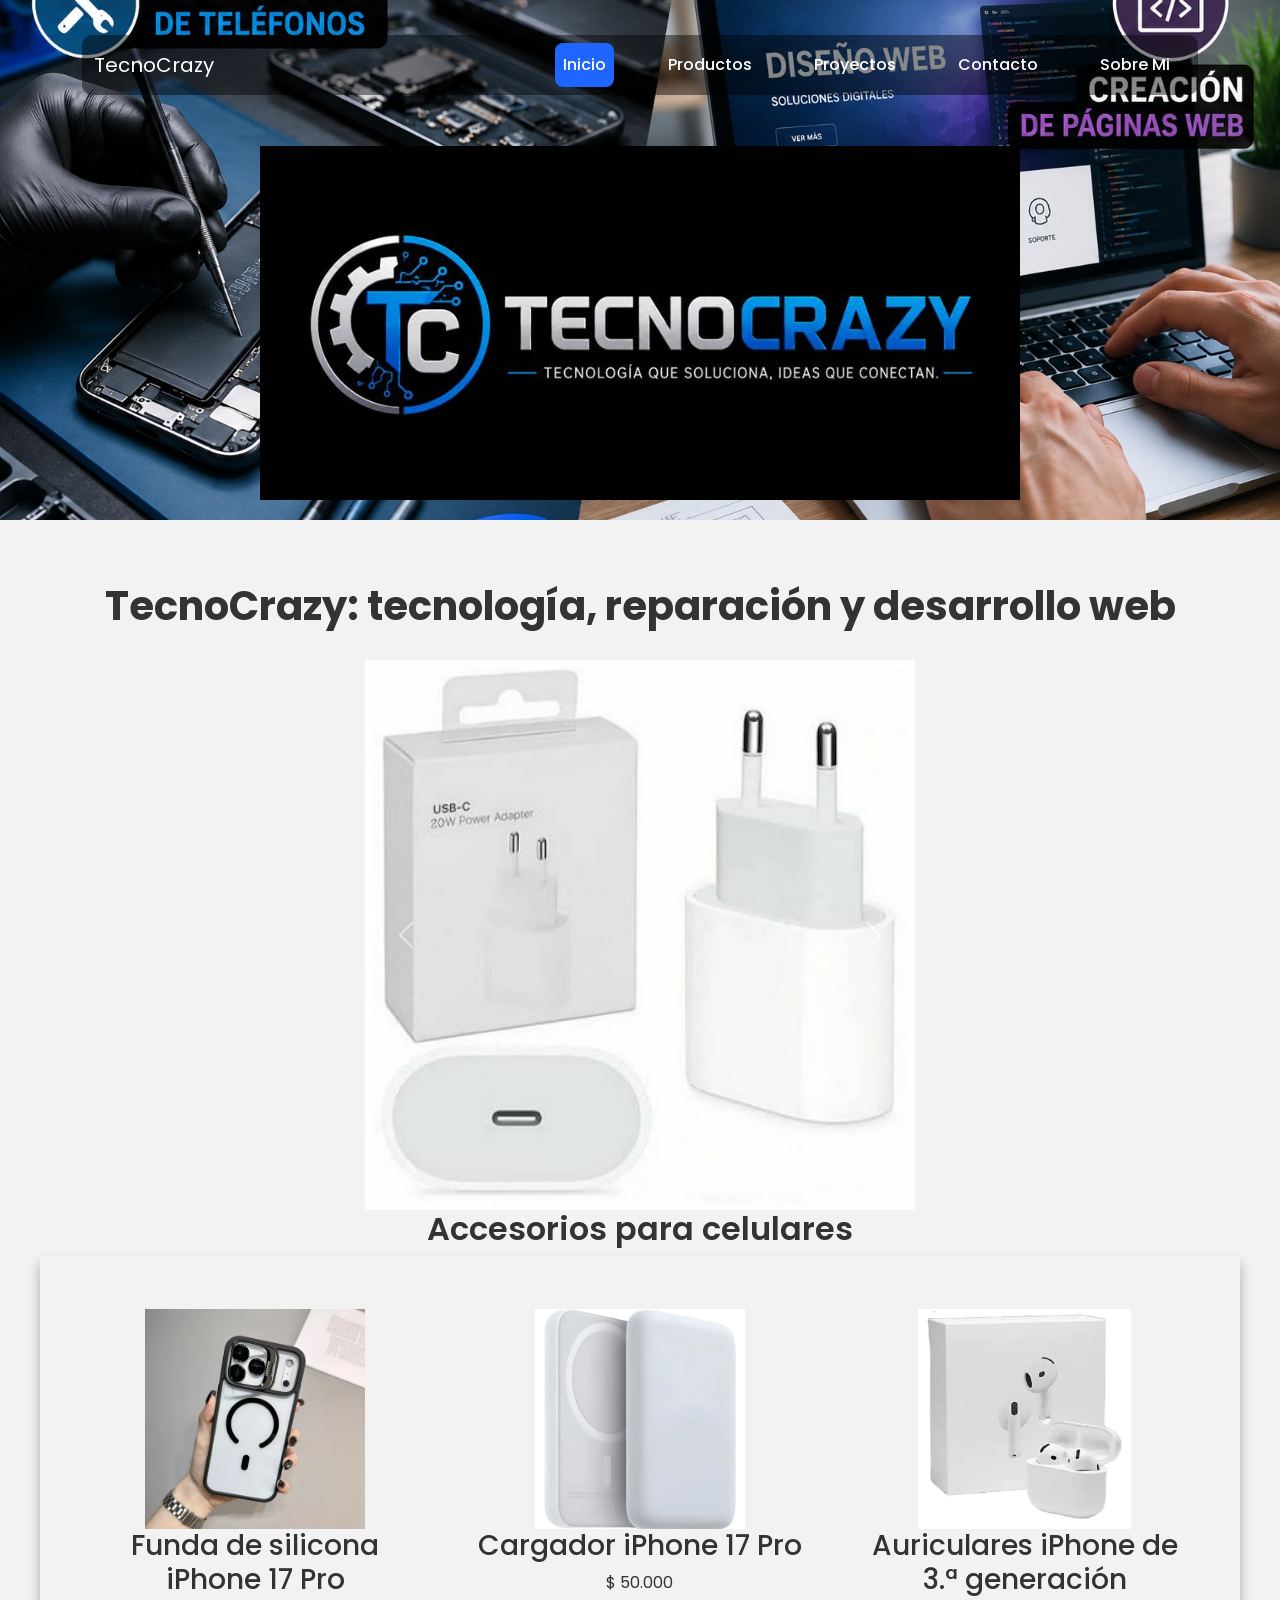
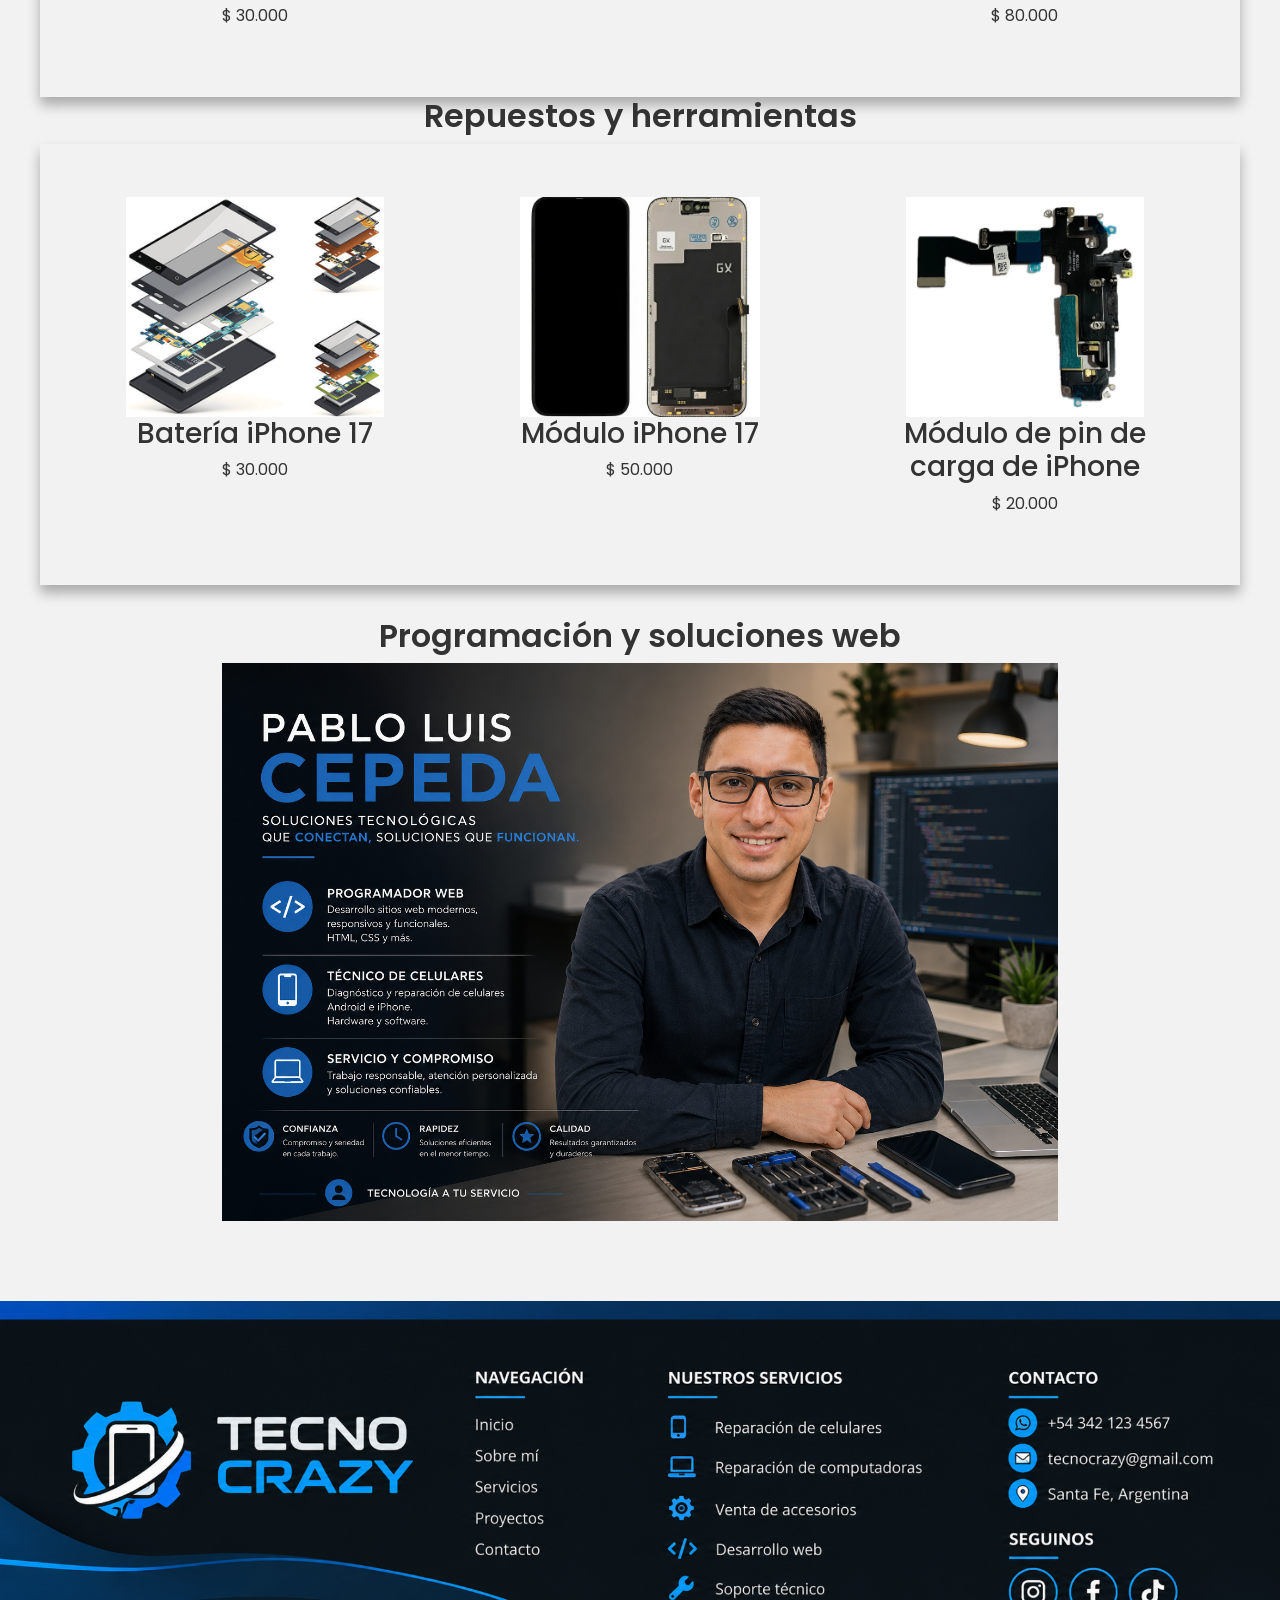
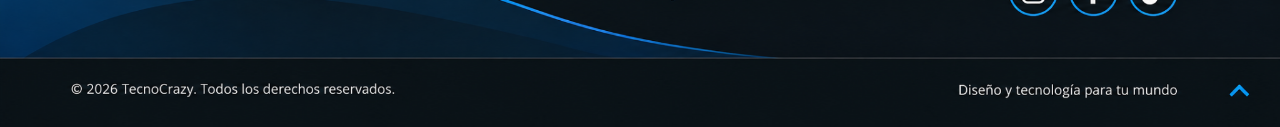
==== commit e995ee35: "Corrige estilos responsive y enlaces del footer" ====
--- a/index.html
+++ b/index.html
@@ -354,32 +354,91 @@
 
         </main>
 
-        <!-- FOOTER -->
-        <footer class="piepagina footer-grafico" aria-label="Pie de página TecnoCrazy">
-            <div class="footer-imagen-wrap">
-                <img src="assets/footer-diseno.png" alt="TecnoCrazy: navegación, servicios, contacto y redes sociales" class="footer-imagen">
-
-                <nav class="footer-hotspots footer-nav-hotspots" aria-label="Enlaces rápidos del pie de página">
-                    <a class="hotspot nav-inicio" href="index.html" aria-label="Ir a Inicio" title="Inicio"></a>
-                    <a class="hotspot nav-sobremi" href="pages/sobremi.html" aria-label="Ir a Sobre mí" title="Sobre mí"></a>
-                    <a class="hotspot nav-servicios" href="pages/productos.html" aria-label="Ir a Productos y servicios" title="Servicios"></a>
-                    <a class="hotspot nav-proyectos" href="pages/proyectos.html" aria-label="Ir a Proyectos" title="Proyectos"></a>
-                    <a class="hotspot nav-contacto" href="pages/contacto.html" aria-label="Ir a Contacto" title="Contacto"></a>
-                </nav>
-
-                <div class="footer-hotspots footer-social-hotspots" aria-label="Redes sociales de TecnoCrazy">
-
-
-
-                    <a class="hotspot contacto-whatsapp" href="https://wa.me/543424067140" target="_blank" rel="noopener noreferrer" aria-label="Contactar por WhatsApp" title="WhatsApp"></a>
-                </div>
-
-                <a class="hotspot volver-arriba-grafico" href="#top" aria-label="Volver arriba" title="Volver arriba"></a>
-            </div>
-        </footer>
+        
+<!-- FOOTER -->
+<footer class="piepagina footer-grafico"
+        aria-label="Pie de página TecnoCrazy">
+
+    <div class="footer-imagen-wrap">
+
+        <!-- Imagen del footer -->
+        <img
+            src="assets/footer-diseno.png"
+            alt="TecnoCrazy: navegación, servicios, contacto y redes sociales"
+            class="footer-imagen">
+
+        <!-- ENLACES DE NAVEGACIÓN -->
+        <nav class="footer-hotspots footer-nav-hotspots"
+             aria-label="Enlaces rápidos del pie de página">
+
+            <a class="hotspot nav-inicio"
+               href="index.html"
+               aria-label="Ir a Inicio"
+               title="Inicio"></a>
+
+            <a class="hotspot nav-sobremi"
+               href="pages/sobremi.html"
+               aria-label="Ir a Sobre mí"
+               title="Sobre mí"></a>
+
+            <a class="hotspot nav-servicios"
+               href="pages/productos.html"
+               aria-label="Ir a Productos y servicios"
+               title="Servicios"></a>
+
+            <a class="hotspot nav-proyectos"
+               href="pages/proyectos.html"
+               aria-label="Ir a Proyectos"
+               title="Proyectos"></a>
+
+            <a class="hotspot nav-contacto"
+               href="pages/contacto.html"
+               aria-label="Ir a Contacto"
+               title="Contacto"></a>
+
+        </nav>
+
+        <!-- REDES SOCIALES Y WHATSAPP -->
+        <div class="footer-hotspots footer-social-hotspots"
+             aria-label="Redes sociales de TecnoCrazy">
+
+            <!-- Instagram -->
+            <a class="hotspot social-instagram"
+               href="https://www.instagram.com/pablo.cepeda.1"
+               target="_blank"
+               rel="noopener noreferrer"
+               aria-label="Instagram de Pablo Cepeda"
+               title="Instagram"></a>
+
+            <!-- Facebook -->
+            <a class="hotspot social-facebook"
+               href="https://www.facebook.com/share/1C5ujETJi9/"
+               target="_blank"
+               rel="noopener noreferrer"
+               aria-label="Facebook de Pablo Cepeda"
+               title="Facebook"></a>
+
+            <!-- WhatsApp -->
+            <a class="hotspot contacto-whatsapp"
+               href="https://wa.me/543424067140"
+               target="_blank"
+               rel="noopener noreferrer"
+               aria-label="Contactar por WhatsApp"
+               title="WhatsApp"></a>
+
+        </div>
+
+        <!-- VOLVER ARRIBA -->
+        <a class="hotspot volver-arriba-grafico"
+           href="#top"
+           aria-label="Volver arriba"
+           title="Volver arriba"></a>
 
     </div>
 
+</footer>
+
+</div>
     <!-- Bootstrap -->
     <script src="https://cdn.jsdelivr.net/npm/bootstrap@5.3.8/dist/js/bootstrap.bundle.min.js"
         integrity="sha384-FKyoEForCGlyvwx9Hj09JcYn3nv7wiPVlz7YYwJrWVcXK/BmnVDxM+D2scQbITxI"
--- a/styles/style.css
+++ b/styles/style.css
@@ -31,6 +31,20 @@
   text-align: center;
 }
 
+figcaption {
+  display: none;
+}
+
+img {
+  max-width: 100%;
+  height: auto;
+}
+
+main h2,
+main p,
+main li {
+  color: #333333;
+}
 
 .titulo-principal {
   font-size: 2.5rem;
@@ -40,22 +54,17 @@
   line-height: 1.2;
 }
 
-figcaption {
-  display: none;
-}
-
-img {
-  max-width: 100%;
-  height: auto;
-}
-
-main h2,
-main p,
-main li {
-  color: #333333;
-}
-
+@media (max-width: 767px) {
+  .titulo-principal {
+    font-size: 2rem;
+  }
+}
 .encabezado {
+  display: flex;
+  flex-direction: column;
+  justify-content: center;
+  align-items: center;
+  gap: 20px;
   grid-area: header;
   background-color: #262626;
   color: #FFFFFF;
@@ -85,6 +94,16 @@
     height: 550px;
   }
 }
+@keyframes aparecer-logo {
+  from {
+    opacity: 0;
+    transform: scale(0.95);
+  }
+  to {
+    opacity: 1;
+    transform: scale(1);
+  }
+}
 .menu-nav {
   gap: 30px;
 }
@@ -108,6 +127,7 @@
 }
 
 .logo img {
+  animation: aparecer-logo 0.8s ease-out;
   transition: transform 0.4s ease;
 }
 .logo img:hover {
@@ -127,203 +147,252 @@
   color: #FFFFFF !important;
 }
 
+.logo {
+  width: min(760px, 88%);
+  margin: 1rem auto 0;
+}
+.logo img {
+  display: block;
+  width: 100%;
+  height: auto;
+  object-fit: contain;
+}
+
+@media (max-width: 767px) {
+  .logo {
+    width: min(560px, 94%);
+  }
+}
+@media (min-width: 768px) and (max-width: 1023px) {
+  .logo {
+    width: min(650px, 86%);
+  }
+}
 footer {
   background-color: #262626;
-  color: #FFFFFF;
-  text-align: center;
-  font-size: clamp(1rem, 2vw, 1.35rem);
-}
-footer a {
-  color: #FFFFFF;
-  text-decoration: none;
-  transition: all 0.3s ease;
-}
-footer a:hover {
-  opacity: 0.8;
-  transform: translateY(-2px);
-}
-
-.piepagina {
+}
+
+.footer-grafico {
   grid-area: footer;
   width: 100%;
   overflow: hidden;
-  color: #FFFFFF;
-  background-color: #06111f;
-  background-image: url(../assets/baner-footer-final.png);
-  background-repeat: no-repeat;
-  background-position: center;
-  background-size: cover;
-  padding: 2rem 1rem 1rem;
-}
-
-.contenedorfooter {
-  width: min(100%, 900px);
+  background: #07121c;
+}
+
+.footer-imagen-wrap {
+  position: relative;
+  width: 100%;
+  max-width: 2048px;
   margin: 0 auto;
-  padding: 1.5rem 0;
+  line-height: 0;
+}
+
+.footer-imagen {
+  display: block;
+  width: 100%;
+  height: auto;
+}
+
+.hotspot {
+  position: absolute;
+  display: block;
+  z-index: 2;
+  border-radius: 8px;
+  transition: background-color 0.2s ease, box-shadow 0.2s ease;
+}
+.hotspot:hover, .hotspot:focus-visible {
+  background-color: rgba(31, 102, 255, 0.16);
+  box-shadow: 0 0 0 2px rgba(31, 102, 255, 0.55);
+  outline: none;
+}
+
+.nav-inicio {
+  left: 36.7%;
+  top: 25%;
+  width: 10.5%;
+  height: 7.5%;
+}
+
+.nav-sobremi {
+  left: 36.7%;
+  top: 32.5%;
+  width: 10.5%;
+  height: 7.5%;
+}
+
+.nav-servicios {
+  left: 36.7%;
+  top: 40%;
+  width: 10.5%;
+  height: 7.5%;
+}
+
+.nav-proyectos {
+  left: 36.7%;
+  top: 47.5%;
+  width: 10.5%;
+  height: 7.5%;
+}
+
+.nav-contacto {
+  left: 36.7%;
+  top: 55%;
+  width: 10.5%;
+  height: 7.5%;
+}
+
+.social-instagram {
+  left: 78.2%;
+  top: 61.5%;
+  width: 5%;
+  height: 13.5%;
+}
+
+.social-facebook {
+  left: 83.2%;
+  top: 61.5%;
+  width: 5%;
+  height: 13.5%;
+}
+
+.social-tiktok {
+  left: 88.2%;
+  top: 61.5%;
+  width: 5%;
+  height: 13.5%;
+}
+
+.contacto-whatsapp {
+  left: 78.2%;
+  top: 23%;
+  width: 14%;
+  height: 8%;
+}
+
+.volver-arriba-grafico {
+  right: 1.8%;
+  bottom: 4%;
+  width: 4%;
+  height: 9%;
+}
+
+@media (max-width: 767px) {
+  .footer-grafico {
+    overflow-x: hidden;
+  }
+  .footer-imagen-wrap {
+    width: 100%;
+  }
+}
+/* ====================================
+   GRID PRINCIPAL
+===================================== */
+.bigcontainer {
+  display: grid;
+  grid-template-columns: minmax(0, 1fr);
+  grid-template-areas: "header" "main" "footer";
+  gap: 2rem;
+}
+
+.encabezado {
+  grid-area: header;
+}
+
+.contenedormain {
+  grid-area: main;
   display: flex;
   flex-direction: column;
   align-items: center;
-  justify-content: center;
-  gap: 20px;
-}
-.contenedorfooter figure {
-  margin: 0;
-  max-width: 100%;
-}
-.contenedorfooter figure img {
-  display: block;
-  width: min(212px, 70vw);
-  height: auto;
-  margin: 0 auto;
-}
-
-.menuredes {
-  margin: 0;
-  padding: 0;
-  display: flex;
-  flex-wrap: wrap;
-  justify-content: center;
-  gap: 20px;
-  list-style: none;
-}
-.menuredes a {
-  display: inline-block;
-  color: #FFFFFF;
-  text-decoration: none;
-}
-
-.piepagina > p {
-  margin: 1rem auto 0;
-  padding: 0 1rem;
-  font-size: 0.9rem;
-}
-
-@media (max-width: 767px) {
-  .piepagina {
-    background-image: none;
-    min-height: auto;
-  }
-}
-@media (min-width: 768px) {
-  .contenedorfooter {
-    flex-direction: row;
-    justify-content: space-between;
-    min-height: 230px;
-  }
-}
-@media (min-width: 1024px) {
-  .piepagina {
-    min-height: 350px;
-    padding: 2.5rem 1rem 1.5rem;
-    background-size: cover;
-    background-position: center center;
-  }
-}
-/*====================================
-GRID PRINCIPAL
-=====================================*/
-.bigcontainer {
-  display: grid;
-  grid-template-columns: 1fr;
-  grid-template-areas: "header" "main" "footer";
-  gap: 2rem;
-}
-
-.contenedormain {
-  grid-area: main;
-  display: flex;
-  flex-direction: column;
-  align-items: center;
-}
-
-/*====================================
-GRID ACCESORIOS
-=====================================*/
-.main2 {
-  display: grid;
-  grid-template-columns: 1fr;
-  grid-template-areas: "acc1" "acc2" "acc3";
-  gap: 20px;
-  padding: 2.5rem;
-  border: 1px solid rgba(255, 255, 255, 0.1);
-  box-shadow: 0 8px 12px rgba(0, 0, 0, 0.3);
-}
-.main2 > div {
-  width: 100%;
-}
-
-.acc1 {
-  grid-area: acc1;
-}
-
-.acc2 {
-  grid-area: acc2;
-}
-
-.acc3 {
-  grid-area: acc3;
-}
-
-/*====================================
-GRID REPUESTOS
-=====================================*/
-.main3 {
-  display: grid;
-  grid-template-columns: 1fr;
-  grid-template-areas: "rep1" "rep2" "rep3";
-  gap: 20px;
-  padding: 2.5rem;
-  border: 1px solid rgba(255, 255, 255, 0.1);
-  box-shadow: 0 8px 12px rgba(0, 0, 0, 0.3);
-}
-.main3 > div {
-  width: 100%;
-}
-
-/*====================================
-PROGRAMACIÓN
-=====================================*/
-.main-programacion {
+  min-width: 0;
+}
+
+/* ====================================
+   CONTENIDO PRINCIPAL
+===================================== */
+.main1 {
   display: flex;
   flex-direction: column;
   align-items: center;
   gap: 20px;
+}
+
+/* ====================================
+   ACCESORIOS Y REPUESTOS
+===================================== */
+.main2,
+.main3 {
+  width: 100%;
+  max-width: 1200px;
+  border: 1px solid rgba(255, 255, 255, 0.1);
+  box-shadow: 0 8px 12px rgba(0, 0, 0, 0.3);
+}
+
+/*
+   En Productos, .main2 y .main3 también
+   tienen la clase .row de Bootstrap.
+   Dejamos que Bootstrap controle las columnas.
+*/
+.main2.row,
+.main3.row {
+  display: flex;
+  flex-wrap: wrap;
+  margin-left: 0;
+  margin-right: 0;
+  padding: 1rem 0;
+}
+
+/*
+   Conservamos CSS Grid para cualquier otra
+   sección que utilice estas clases sin .row.
+*/
+.main2:not(.row),
+.main3:not(.row) {
+  display: grid;
+  grid-template-columns: minmax(0, 1fr);
+  gap: 20px;
+  padding: 2rem;
+}
+
+/* ====================================
+   PROGRAMACIÓN
+===================================== */
+.main-programacion {
+  display: flex;
+  flex-direction: column;
+  align-items: center;
+  gap: 20px;
   width: 100%;
   max-width: 900px;
   padding: 2rem;
 }
 
-/*====================================
-MEDIA 
-=====================================*/
+/* ====================================
+   TABLET
+===================================== */
 @media (min-width: 768px) {
   .main1 {
     flex-direction: row;
-  }
-  .main2 {
-    grid-template-columns: repeat(2, 1fr);
-    grid-template-areas: "acc1 acc2" "acc3 acc3";
-  }
-  .main3 {
-    grid-template-columns: repeat(2, 1fr);
-    grid-template-areas: "rep1 rep2" "rep3 rep3";
-  }
-}
+    justify-content: center;
+  }
+  .main2:not(.row),
+  .main3:not(.row) {
+    grid-template-columns: repeat(2, minmax(0, 1fr));
+  }
+}
+/* ====================================
+   COMPUTADORA
+===================================== */
 @media (min-width: 1024px) {
-  .main2 {
-    grid-template-columns: repeat(3, 1fr);
-    grid-template-areas: "acc1 acc2 acc3";
-  }
-  .main3 {
-    grid-template-columns: repeat(3, 1fr);
-    grid-template-areas: "rep1 rep2 rep3";
+  .main2:not(.row),
+  .main3:not(.row) {
+    grid-template-columns: repeat(3, minmax(0, 1fr));
   }
   .main-programacion {
     flex-direction: row;
     justify-content: center;
   }
 }
-.btn {
+.btn, .btn-secondary, .btn-primary {
   padding: 0.8rem 2rem;
   border: none;
   border-radius: 50px;
@@ -331,7 +400,7 @@
   cursor: pointer;
   transition: 0.3s;
 }
-.btn:hover {
+.btn:hover, .btn-secondary:hover, .btn-primary:hover {
   opacity: 0.9;
 }
 
@@ -357,50 +426,81 @@
     justify-content: flex-start;
   }
 }
-/* IMÁGENES DE CATEGORÍAS */
+/* ====================================
+   TARJETAS DE PRODUCTOS Y REPUESTOS
+===================================== */
 .fotoaccesorios,
 .fotorepuesto {
-  transition: all 0.3s ease;
+  width: 100%;
+  min-width: 0;
+  padding: 20px;
   border-radius: 15px;
-  padding: 15px;
-}
-
+  transition: transform 0.3s ease, box-shadow 0.3s ease;
+}
 .fotoaccesorios:hover,
 .fotorepuesto:hover {
   transform: translateY(-10px);
   box-shadow: 0 10px 20px rgba(0, 0, 0, 0.25);
 }
-
-.fotoaccesorios,
-.fotorepuesto {
-  width: 100%;
-  padding: 20px;
-}
-
+.fotoaccesorios figure,
+.fotorepuesto figure {
+  width: 100%;
+  margin: 0;
+}
 .fotoaccesorios img,
 .fotorepuesto img {
+  display: block;
   width: 100%;
   max-width: 400px;
-  height: auto;
-  display: block;
-  margin: auto;
-}
-
+  height: 220px;
+  object-fit: contain;
+  margin: 0 auto;
+}
+.fotoaccesorios .card-body,
+.fotorepuesto .card-body {
+  width: 100%;
+  min-width: 0;
+  text-align: center;
+}
+.fotoaccesorios .card-title,
+.fotoaccesorios .card-text,
+.fotorepuesto .card-title,
+.fotorepuesto .card-text {
+  white-space: normal;
+  overflow-wrap: normal;
+  word-break: normal;
+}
+
+/* ====================================
+   IMÁGENES DE REPUESTOS
+===================================== */
 .main3 img {
   max-width: 100%;
-  display: block;
-  margin: auto;
-  padding: 20px;
-}
-
+  object-fit: contain;
+}
+
+/* ====================================
+   AJUSTES PARA CELULARES
+===================================== */
+@media (max-width: 767px) {
+  .fotoaccesorios,
+  .fotorepuesto {
+    padding: 15px;
+  }
+  .fotoaccesorios img,
+  .fotorepuesto img {
+    height: 180px;
+  }
+}
 /*====================================
 FORMULARIO DE CONTACTO
 =====================================*/
 .caja-consultas {
   background-color: #262626;
+  width: 90%;
   max-width: 800px;
   margin: 50px auto;
-  padding: 6rem;
+  padding: 2rem;
   border-radius: 8px;
 }
 .caja-consultas h2 {
@@ -425,184 +525,47 @@
 }
 .form-group input,
 .form-group textarea {
+  width: 100%;
   padding: 1rem;
   border: 1px solid rgba(0, 0, 0, 0.2);
   border-radius: 8px;
   background-color: #FFFFFF;
   color: #333333;
   font-family: inherit;
+  transition: all 0.3s ease;
+}
+.form-group input:focus,
+.form-group textarea:focus {
+  outline: none;
+  transform: scale(1.01);
+  box-shadow: 0 10px 20px rgba(0, 0, 0, 0.25);
 }
 .form-group textarea {
   min-height: 180px;
   resize: vertical;
 }
 
+/*====================================
+MEDIA QUERY TABLET
+=====================================*/
+@media (min-width: 768px) {
+  .caja-consultas {
+    padding: 4rem;
+  }
+}
+/*====================================
+MEDIA QUERY DESKTOP
+=====================================*/
 @media (min-width: 1024px) {
   .caja-consultas {
     max-width: 900px;
-  }
-}
-/* -------- EFECTOS MENU NAVBAR -------- */
-.menu-nav .nav-link {
-  color: white;
-  font-weight: 500;
-  margin: 0 8px;
-  padding: 10px 15px;
-  border-radius: 8px;
-  transition: all 0.3s ease;
+    padding: 6rem;
+  }
+}
+.caja-consultas .contacto-descripcion {
+  color: #FFFFFF;
+  line-height: 1.6;
+  margin: 1rem 0 1.5rem;
 }
 
 /*# sourceMappingURL=style.css.map */
-
-@media (max-width: 767px) {
-  .titulo-principal {
-    font-size: 2rem;
-  }
-}
-
-/* Footer final responsive */
-.piepagina {
-  grid-area: footer;
-  width: 100%;
-  overflow: hidden;
-  line-height: 0;
-  padding: 0;
-  min-height: 0;
-  background-color: #06111f;
-  background-image: none;
-}
-.piepagina .footer-banner {
-  display: block;
-  width: 100%;
-  height: auto;
-  max-width: 100%;
-  object-fit: contain;
-}
-@media (max-width: 767px) {
-  .piepagina { min-height: 0; padding: 0; background-image: none; }
-  .piepagina .footer-banner { width: 100%; height: auto; }
-}
-@media (min-width: 768px) {
-  .piepagina .footer-banner { width: 100%; height: auto; }
-}
-@media (min-width: 1024px) {
-  .piepagina { min-height: 0; padding: 0; background-image: none; }
-  .piepagina .footer-banner { width: 100%; height: auto; }
-}
-
-/* ===== Ajustes finales: logo completo + footer navegable ===== */
-.logo {
-  width: min(1200px, 100%);
-  margin-inline: auto;
-}
-.logo img {
-  display: block;
-  width: 100%;
-  height: auto;
-  object-fit: contain;
-  animation: aparecer-logo 0.8s ease-out;
-}
-
-.piepagina {
-  grid-area: footer;
-  width: 100%;
-  overflow: hidden;
-  color: #FFFFFF;
-  background: linear-gradient(135deg, #06111f 0%, #0b1622 55%, #06111f 100%);
-  border-top: 4px solid #1F66FF;
-  line-height: 1.5;
-  padding: 0;
-  min-height: 0;
-}
-.piepagina a {
-  color: #FFFFFF;
-  text-decoration: none;
-  transition: color 0.25s ease, transform 0.25s ease;
-}
-.piepagina a:hover,
-.piepagina a:focus-visible { color: #1F66FF; }
-.footer-contenido {
-  width: min(1180px, 92%);
-  margin: 0 auto;
-  padding: 2.5rem 0 2rem;
-  display: grid;
-  grid-template-columns: 1fr;
-  gap: 2rem;
-  text-align: left;
-}
-.footer-marca {
-  display: flex;
-  align-items: flex-start;
-  justify-content: center;
-}
-.footer-logo {
-  display: block;
-  width: min(100%, 430px);
-  height: auto;
-  object-fit: contain;
-  animation: aparecer-logo 0.8s ease-out;
-  transition: transform 0.3s ease;
-}
-.footer-logo:hover { transform: scale(1.03); }
-.footer-columna h2 {
-  margin: 0 0 1rem;
-  color: #FFFFFF;
-  font-size: 1.15rem;
-  text-transform: uppercase;
-}
-.footer-columna ul { margin: 0; padding: 0; list-style: none; }
-.footer-columna li { margin-bottom: 0.7rem; }
-.footer-columna p { margin: 0 0 0.75rem; color: #FFFFFF; }
-.footer-servicios li::before {
-  content: "›";
-  margin-right: 0.55rem;
-  color: #1F66FF;
-  font-weight: 700;
-}
-.footer-seguinos { margin-top: 1.5rem !important; }
-.footer-redes { display: flex; flex-wrap: wrap; gap: 0.7rem; }
-.footer-redes a {
-  display: inline-flex;
-  align-items: center;
-  justify-content: center;
-  padding: 0.55rem 0.8rem;
-  border: 1px solid #1F66FF;
-  border-radius: 999px;
-}
-.footer-redes a:hover { transform: translateY(-2px); }
-.footer-inferior {
-  width: min(1180px, 92%);
-  margin: 0 auto;
-  padding: 1rem 0 1.25rem;
-  border-top: 1px solid rgba(255,255,255,0.22);
-  display: flex;
-  flex-direction: column;
-  align-items: center;
-  gap: 0.75rem;
-}
-.footer-inferior p { margin: 0; color: #FFFFFF; font-size: 0.9rem; }
-.volver-arriba { font-size: 1.6rem; line-height: 1; }
-@media (min-width: 768px) {
-  .footer-contenido { grid-template-columns: repeat(2, minmax(0, 1fr)); }
-  .footer-marca { justify-content: flex-start; }
-  .footer-inferior { flex-direction: row; justify-content: space-between; }
-}
-@media (min-width: 1024px) {
-  .footer-contenido { grid-template-columns: 1.35fr 0.8fr 1fr 1fr; align-items: start; }
-}
-
-/* === Ajuste final: logo principal centrado + footer gráfico con enlaces === */
-.logo { width:min(760px,88%); margin:1rem auto 0; }
-.logo img { display:block; width:100%; height:auto; object-fit:contain; }
-@media (max-width:767px){.logo{width:min(560px,94%);}}
-@media (min-width:768px) and (max-width:1023px){.logo{width:min(650px,86%);}}
-.footer-grafico{grid-area:footer;width:100%;overflow:hidden;background:#07121c;}
-.footer-imagen-wrap{position:relative;width:100%;max-width:2048px;margin:0 auto;line-height:0;}
-.footer-imagen{display:block;width:100%;height:auto;}
-.hotspot{position:absolute;display:block;z-index:2;border-radius:8px;transition:background-color .2s ease,box-shadow .2s ease;}
-.hotspot:hover,.hotspot:focus-visible{background-color:rgba(31,102,255,.16);box-shadow:0 0 0 2px rgba(31,102,255,.55);outline:none;}
-.nav-inicio{left:36.7%;top:25%;width:10.5%;height:7.5%;}.nav-sobremi{left:36.7%;top:32.5%;width:10.5%;height:7.5%;}.nav-servicios{left:36.7%;top:40%;width:10.5%;height:7.5%;}.nav-proyectos{left:36.7%;top:47.5%;width:10.5%;height:7.5%;}.nav-contacto{left:36.7%;top:55%;width:10.5%;height:7.5%;}
-.social-instagram{left:78.2%;top:61.5%;width:5%;height:13.5%;}.social-facebook{left:83.2%;top:61.5%;width:5%;height:13.5%;}.social-tiktok{left:88.2%;top:61.5%;width:5%;height:13.5%;}.contacto-whatsapp{left:78.2%;top:23%;width:14%;height:8%;}.volver-arriba-grafico{right:1.8%;bottom:4%;width:4%;height:9%;}
-@media (max-width:767px){.footer-grafico{overflow-x:hidden}.footer-imagen-wrap{width:100%}}
-
-.caja-consultas .contacto-descripcion{color:#fff;line-height:1.6;margin:1rem 0 1.5rem}
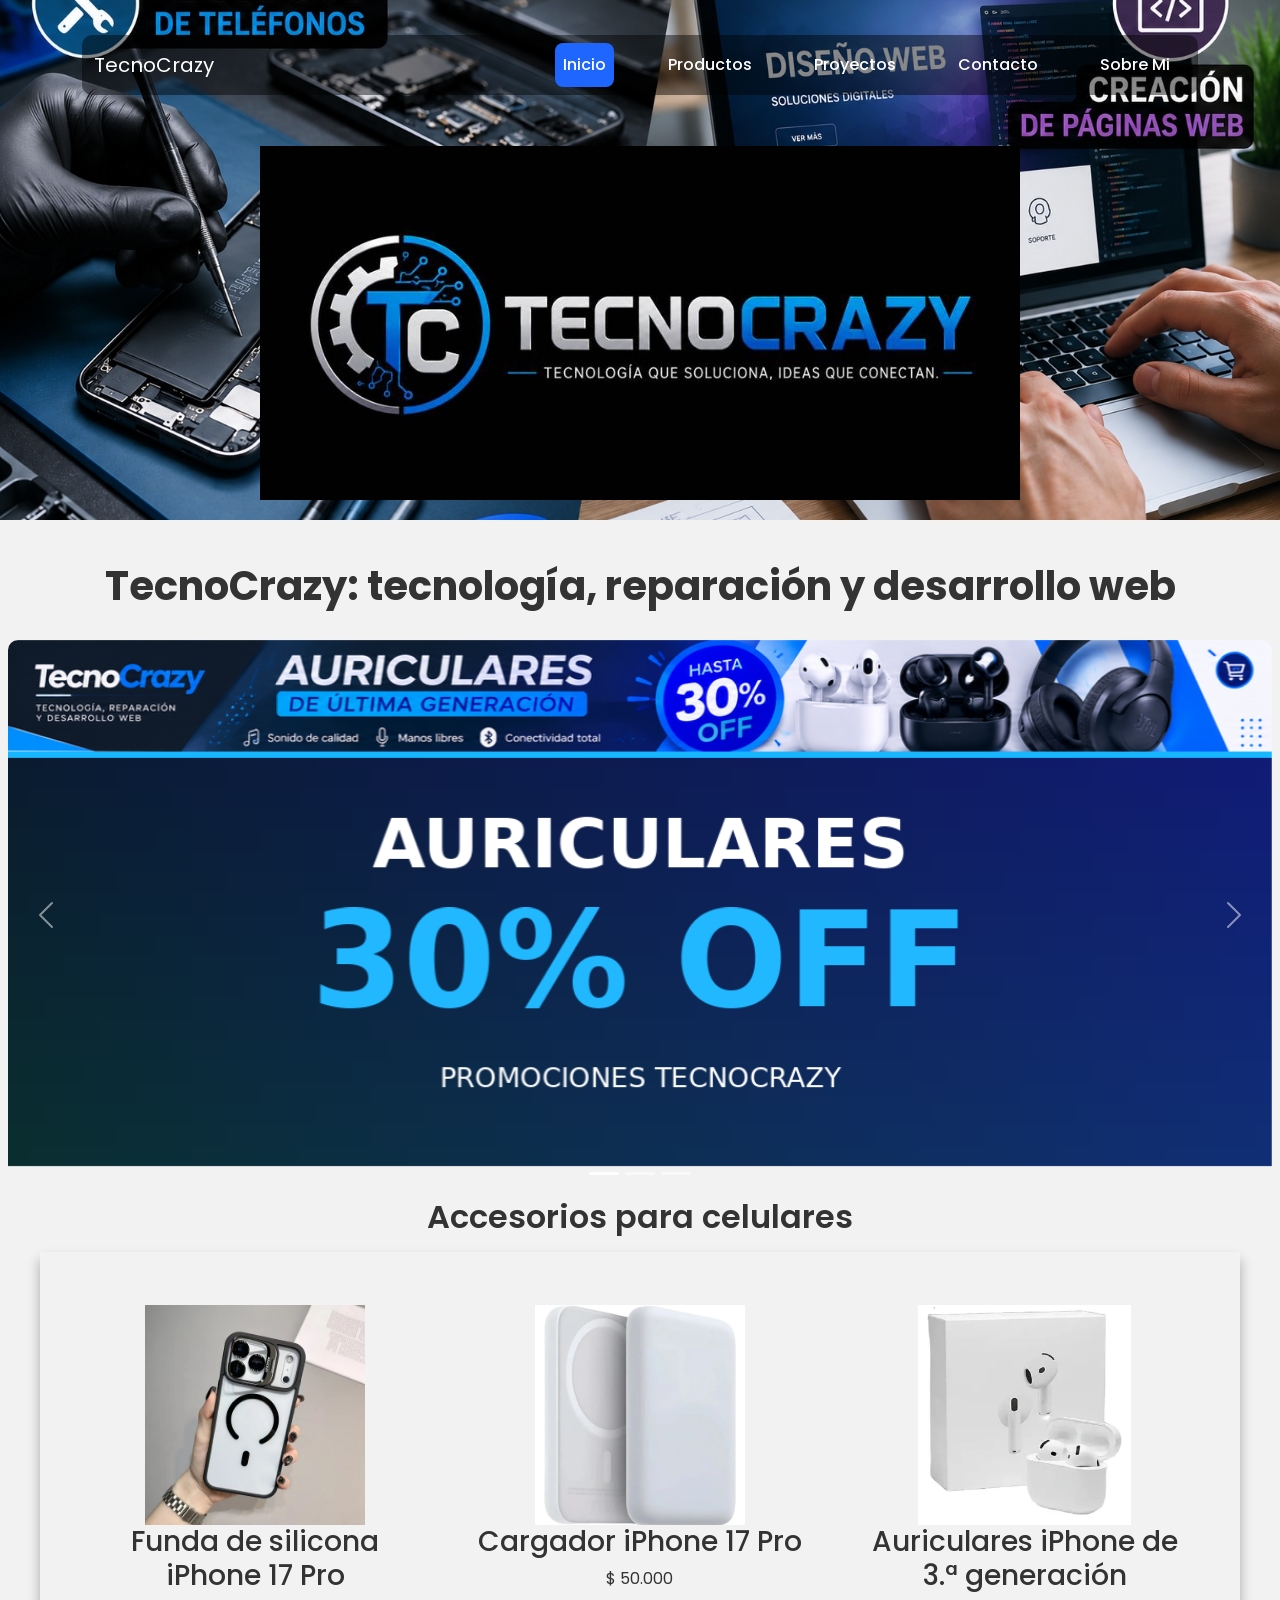
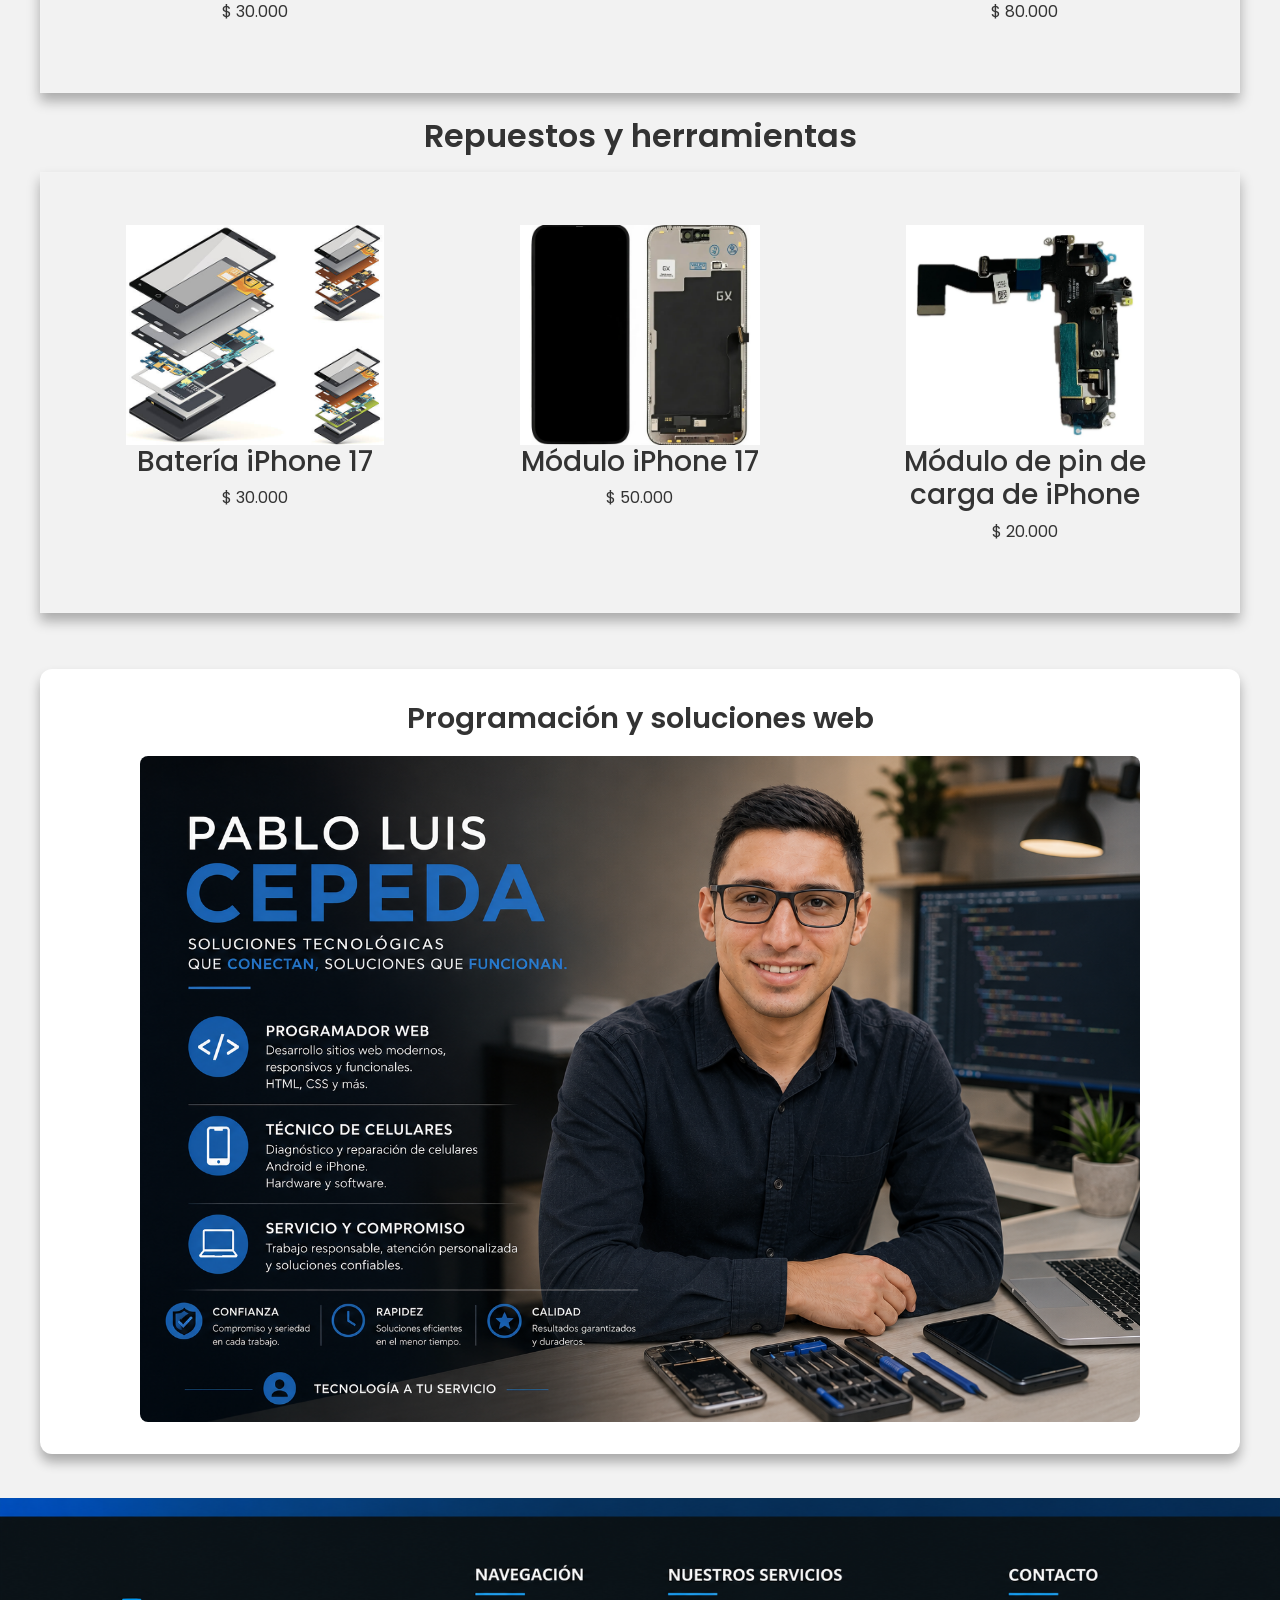
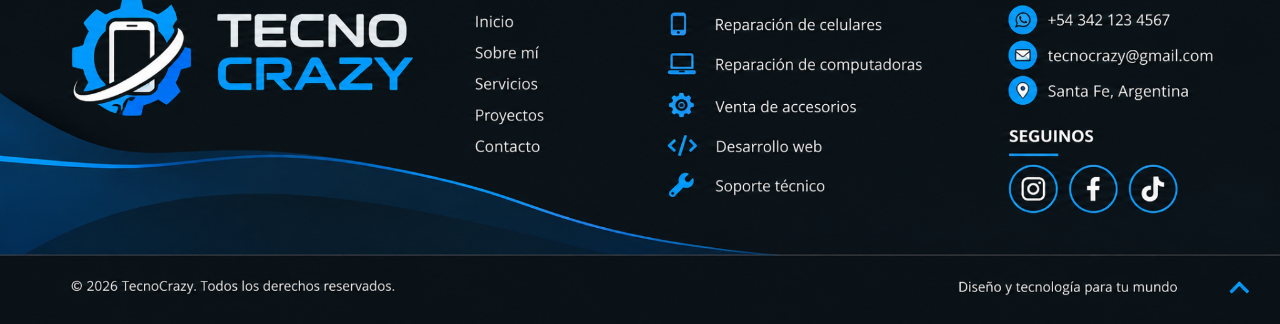
==== commit 33d0e4c1: "Actualiza carrusel de ofertas y enlaces de TikTok" ====
--- a/index.html
+++ b/index.html
@@ -22,8 +22,10 @@
 
     <link rel="stylesheet" href="styles/style.css">
 
-    <!-- Canonical: agregar la URL absoluta cuando se publique el sitio. -->
-</head>
+<link rel="canonical"
+      href="https://tecno-crazy-proyecto-final-28z3.vercel.app/">
+    
+    </head>
 
 <body id="top">
 
@@ -97,68 +99,109 @@
 
             <h1 class="titulo-principal">TecnoCrazy: tecnología, reparación y desarrollo web</h1>
 
-            <!-- CARRUSEL -->
-            <div id="carouselExample" class="carousel slide">
-
-                <div class="carousel-inner">
-
-                    <div class="carousel-item active">
-
-                        <img src="assets/cargador-celular.jpg"
-                            class="d-block w-100"
-                            alt="Cargador de celular">
-
-                    </div>
-
-                    <div class="carousel-item">
-
-                        <img src="assets/img-auriculares-vincha.png"
-                            class="d-block w-100"
-                            alt="Auriculares inalámbricos con vincha">
-
-                    </div>
-
-                    <div class="carousel-item">
-
-                        <img src="assets/img-auriculares-iphone.webp"
-                            class="d-block w-100"
-                            alt="Auriculares iPhone">
-
-                    </div>
-
-                </div>
-
-                <button class="carousel-control-prev"
-                    type="button"
+            
+<!-- CARRUSEL DE OFERTAS -->
+<section class="carrusel-ofertas"
+         aria-label="Promociones de TecnoCrazy">
+
+    <div id="carouselExample"
+         class="carousel slide"
+         data-bs-ride="carousel"
+         data-bs-interval="4500">
+
+        <!-- INDICADORES -->
+        <div class="carousel-indicators">
+
+            <button type="button"
                     data-bs-target="#carouselExample"
-                    data-bs-slide="prev">
-
-                    <span class="carousel-control-prev-icon"
-                        aria-hidden="true">
-                    </span>
-
-                    <span class="visually-hidden">
-                        Previous
-                    </span>
-
-                </button>
-
-                <button class="carousel-control-next"
-                    type="button"
+                    data-bs-slide-to="0"
+                    class="active"
+                    aria-current="true"
+                    aria-label="Auriculares">
+            </button>
+
+            <button type="button"
                     data-bs-target="#carouselExample"
-                    data-bs-slide="next">
-
-                    <span class="carousel-control-next-icon"
-                        aria-hidden="true">
-                    </span>
-
-                    <span class="visually-hidden">
-                        Next
-                    </span>
-
-                </button>
+                    data-bs-slide-to="1"
+                    aria-label="Cargadores de iPhone">
+            </button>
+
+            <button type="button"
+                    data-bs-target="#carouselExample"
+                    data-bs-slide-to="2"
+                    aria-label="Consolas">
+            </button>
+
+        </div>
+
+        <!-- BANNERS -->
+        <div class="carousel-inner">
+
+            <!-- AURICULARES: 30% -->
+            <div class="carousel-item active">
+
+                <img src="assets/banner-descuento-auriculares.png"
+                     class="d-block w-100"
+                     alt="30% de descuento en auriculares TecnoCrazy"
+                     fetchpriority="high">
 
             </div>
+
+            <!-- CARGADORES: 40% -->
+            <div class="carousel-item">
+
+                <img src="assets/banner-descuento-cargadores-iphone.png"
+                     class="d-block w-100"
+                     alt="40% de descuento en cargadores de iPhone"
+                     loading="lazy">
+
+            </div>
+
+            <!-- CONSOLAS: 30% -->
+            <div class="carousel-item">
+
+                <img src="assets/banner-descuento-consolas.png"
+                     class="d-block w-100"
+                     alt="30% de descuento en consolas"
+                     loading="lazy">
+
+            </div>
+
+        </div>
+
+        <!-- ANTERIOR -->
+        <button class="carousel-control-prev"
+                type="button"
+                data-bs-target="#carouselExample"
+                data-bs-slide="prev">
+
+            <span class="carousel-control-prev-icon"
+                  aria-hidden="true"></span>
+
+            <span class="visually-hidden">
+                Anterior
+            </span>
+
+        </button>
+
+        <!-- SIGUIENTE -->
+        <button class="carousel-control-next"
+                type="button"
+                data-bs-target="#carouselExample"
+                data-bs-slide="next">
+
+            <span class="carousel-control-next-icon"
+                  aria-hidden="true"></span>
+
+            <span class="visually-hidden">
+                Siguiente
+            </span>
+
+        </button>
+
+    </div>
+
+</section>
 
             <!-- ACCESORIOS -->
             <section>
@@ -426,6 +469,14 @@
                aria-label="Contactar por WhatsApp"
                title="WhatsApp"></a>
 
+            <!-- TIKTOK -->
+              <a class="hotspot social-tiktok"
+               href="https://www.tiktok.com/@cepeda.pablo"
+               target="_blank"
+              rel="noopener noreferrer"
+               aria-label="TikTok de Pablo Cepeda"
+               title="TikTok"></a>
+
         </div>
 
         <!-- VOLVER ARRIBA -->
@@ -437,6 +488,69 @@
     </div>
 
 </footer>
+
+
+<!-- FOOTER RESPONSIVE -->
+<footer class="footer-responsive">
+  <div class="footer-contenido">
+
+    <div class="footer-marca">
+      <h2>TecnoCrazy</h2>
+      <p>Tecnología, reparación y desarrollo web</p>
+    </div>
+
+    <div class="footer-columnas">
+      <nav aria-label="Navegación del pie de página">
+        <h3>Navegación</h3>
+        <a href="index.html">Inicio</a>
+        <a href="pages/productos.html">Productos</a>
+        <a href="pages/proyectos.html">Proyectos</a>
+        <a href="pages/sobremi.html">Sobre mí</a>
+        <a href="pages/contacto.html">Contacto</a>
+      </nav>
+
+
+      <div>
+        <h3>Servicios</h3>
+        <p>Reparación de celulares</p>
+        <p>Accesorios tecnológicos</p>
+        <p>Desarrollo web</p>
+      </div>
+    </div>
+
+    <div class="footer-redes">
+      <h3>Seguinos</h3>
+
+      <a href="https://www.instagram.com/pablo.cepeda.1"
+         target="_blank" rel="noopener noreferrer">
+        Instagram
+      </a>
+
+      <a href="https://www.facebook.com/share/1C5ujETJi9/"
+         target="_blank" rel="noopener noreferrer">
+        Facebook
+      </a>
+
+      <a href="https://www.tiktok.com/@cepeda.pablo"
+      target="_blank"
+       rel="noopener noreferrer">
+       TikTok
+       </a>
+
+      <a class="footer-whatsapp"
+         href="https://wa.me/543424067140"
+         target="_blank" rel="noopener noreferrer">
+        Contactanos por WhatsApp
+      </a>
+    </div>
+
+    <p class="footer-copyright">
+      © 2026 TecnoCrazy · Pablo Cepeda
+    </p>
+
+  </div>
+</footer>
+
 
 </div>
     <!-- Bootstrap -->
--- a/styles/style.css
+++ b/styles/style.css
@@ -284,6 +284,107 @@
     width: 100%;
   }
 }
+/* Footer responsive */
+.footer-responsive {
+  display: none;
+}
+
+@media (max-width: 991.98px) {
+  /* Ocultar el footer basado en imagen */
+  .piepagina.footer-grafico {
+    display: none;
+  }
+  .footer-responsive {
+    display: block;
+    width: 100%;
+    padding: 36px 20px 20px;
+    background: #262626;
+    color: #ffffff;
+    font-family: "Poppins", sans-serif;
+  }
+  .footer-contenido {
+    max-width: 900px;
+    margin: 0 auto;
+  }
+  .footer-marca {
+    text-align: center;
+    margin-bottom: 28px;
+  }
+  .footer-marca h2 {
+    color: #ffffff;
+    font-size: 1.8rem;
+    font-weight: 700;
+  }
+  .footer-marca p {
+    color: #d1d5db;
+    font-size: 0.9rem;
+  }
+  .footer-columnas {
+    display: grid;
+    grid-template-columns: repeat(2, minmax(0, 1fr));
+    gap: 24px;
+    margin-bottom: 30px;
+  }
+  .footer-columnas h3 {
+    color: #ffffff;
+    font-size: 1rem;
+    font-weight: 600;
+    margin-bottom: 16px;
+  }
+  .footer-columnas a, .footer-columnas p {
+    display: block;
+    color: #d1d5db;
+    font-size: 0.85rem;
+    line-height: 1.6;
+    margin-bottom: 12px;
+    text-decoration: none;
+    overflow-wrap: anywhere;
+  }
+  .footer-columnas a:hover {
+    color: #1f66ff;
+  }
+  .footer-redes {
+    border-top: 1px solid #555;
+    padding-top: 24px;
+    text-align: center;
+  }
+  .footer-redes h3 {
+    color: #ffffff;
+    font-size: 1rem;
+    margin-bottom: 18px;
+  }
+  .footer-redes > a:not(.footer-whatsapp) {
+    display: inline-block;
+    color: #ffffff;
+    margin: 0 8px 15px;
+    text-decoration: none;
+    font-size: 0.85rem;
+  }
+  .footer-redes .footer-whatsapp {
+    display: block;
+    max-width: 320px;
+    margin: 10px auto 0;
+    padding: 12px;
+    border-radius: 8px;
+    background: #198754;
+    color: #ffffff;
+    text-decoration: none;
+    font-weight: 600;
+  }
+  .footer-copyright {
+    margin: 28px 0 0;
+    padding-top: 16px;
+    border-top: 1px solid #555;
+    color: #d1d5db;
+    font-size: 0.75rem;
+    text-align: center;
+  }
+}
+@media (max-width: 359px) {
+  .footer-columnas {
+    grid-template-columns: 1fr;
+  }
+}
 /* ====================================
    GRID PRINCIPAL
 ===================================== */
@@ -291,7 +392,7 @@
   display: grid;
   grid-template-columns: minmax(0, 1fr);
   grid-template-areas: "header" "main" "footer";
-  gap: 2rem;
+  gap: 0.75rem;
 }
 
 .encabezado {
@@ -304,6 +405,21 @@
   flex-direction: column;
   align-items: center;
   min-width: 0;
+  width: 100%;
+  gap: 0;
+  /* Secciones de accesorios y repuestos */
+}
+.contenedormain > section:not(.carrusel-ofertas):not(.main-programacion) {
+  width: 100%;
+  max-width: 1200px;
+  margin: 0 auto 1.5rem;
+}
+.contenedormain {
+  /* Títulos de las secciones */
+}
+.contenedormain > section:not(.carrusel-ofertas):not(.main-programacion) > h2 {
+  margin: 0 0 1rem;
+  text-align: center;
 }
 
 /* ====================================
@@ -330,7 +446,7 @@
 /*
    En Productos, .main2 y .main3 también
    tienen la clase .row de Bootstrap.
-   Dejamos que Bootstrap controle las columnas.
+
 */
 .main2.row,
 .main3.row {
@@ -342,8 +458,8 @@
 }
 
 /*
-   Conservamos CSS Grid para cualquier otra
-   sección que utilice estas clases sin .row.
+   CSS Grid para las secciones
+
 */
 .main2:not(.row),
 .main3:not(.row) {
@@ -354,20 +470,51 @@
 }
 
 /* ====================================
-   PROGRAMACIÓN
+   PROGRAMACIÓN Y SOLUCIONES WEB
 ===================================== */
 .main-programacion {
   display: flex;
   flex-direction: column;
   align-items: center;
+  width: 100%;
+  max-width: 1200px;
+  min-width: 0;
+  margin: 2rem auto;
+  padding: 2rem;
+  background-color: #ffffff;
+  border-radius: 12px;
+  box-shadow: 0 8px 12px rgba(0, 0, 0, 0.3);
+}
+.main-programacion article {
+  display: flex;
+  flex-direction: column;
+  align-items: center;
   gap: 20px;
   width: 100%;
-  max-width: 900px;
-  padding: 2rem;
-}
-
-/* ====================================
-   TABLET
+  min-width: 0;
+}
+.main-programacion h2 {
+  width: 100%;
+  margin: 0;
+  color: #333333;
+  text-align: center;
+  font-size: 1.8rem;
+  font-weight: 600;
+}
+.main-programacion figure {
+  width: 100%;
+  max-width: 1000px;
+  margin: 0;
+}
+.main-programacion img {
+  display: block;
+  width: 100%;
+  height: auto;
+  border-radius: 8px;
+}
+
+/* ====================================
+   TABLETS
 ===================================== */
 @media (min-width: 768px) {
   .main1 {
@@ -380,18 +527,45 @@
   }
 }
 /* ====================================
-   COMPUTADORA
+   COMPUTADORAS
 ===================================== */
 @media (min-width: 1024px) {
   .main2:not(.row),
   .main3:not(.row) {
     grid-template-columns: repeat(3, minmax(0, 1fr));
   }
+}
+/* ====================================
+   PROGRAMACIÓN RESPONSIVE
+===================================== */
+@media (max-width: 767px) {
   .main-programacion {
-    flex-direction: row;
-    justify-content: center;
-  }
-}
+    width: 95%;
+    margin: 1.5rem auto;
+    padding: 1rem;
+  }
+  .main-programacion h2 {
+    font-size: 1.4rem;
+  }
+  .main-programacion figure {
+    max-width: 100%;
+  }
+  .main-programacion img {
+    border-radius: 6px;
+  }
+}
+/* ESPACIADO DE SECCIONES DEL INICIO */
+.contenedormain > section:not(.carrusel-ofertas):not(.main-programacion) {
+  width: 100%;
+  max-width: 1200px;
+  margin: 0 auto 1.5rem;
+}
+
+.contenedormain > section:not(.carrusel-ofertas):not(.main-programacion) > h2 {
+  text-align: center;
+  margin: 0 0 1rem;
+}
+
 .btn, .btn-secondary, .btn-primary {
   padding: 0.8rem 2rem;
   border: none;
@@ -568,4 +742,74 @@
   margin: 1rem 0 1.5rem;
 }
 
+/* ====================================
+   CARRUSEL DE OFERTAS TECNOCRAZY
+===================================== */
+.carrusel-ofertas {
+  width: 100%;
+  max-width: 1600px;
+  margin: 0 auto 0.5rem;
+  padding: 0 8px;
+}
+.carrusel-ofertas .carousel {
+  width: 100%;
+  overflow: hidden;
+  border-radius: 10px;
+}
+.carrusel-ofertas .carousel-inner,
+.carrusel-ofertas .carousel-item {
+  width: 100%;
+}
+.carrusel-ofertas .carousel-item img {
+  display: block;
+  width: 100%;
+  height: auto;
+}
+.carrusel-ofertas .carousel-control-prev,
+.carrusel-ofertas .carousel-control-next {
+  width: 6%;
+}
+.carrusel-ofertas .carousel-indicators {
+  margin-bottom: 5px;
+}
+
+/* ====================================
+   TABLETS
+===================================== */
+@media (max-width: 991px) {
+  .carrusel-ofertas {
+    padding: 0 5px;
+    margin-bottom: 0.5rem;
+  }
+  .carrusel-ofertas .carousel {
+    border-radius: 6px;
+  }
+}
+/* ====================================
+   CELULARES
+===================================== */
+@media (max-width: 575px) {
+  .carrusel-ofertas {
+    width: 100%;
+    padding: 0;
+    margin-bottom: 0.25rem;
+  }
+  .carrusel-ofertas .carousel {
+    border-radius: 0;
+  }
+  .carrusel-ofertas .carousel-item img {
+    width: 100%;
+    height: 190px;
+    object-fit: cover;
+    object-position: center;
+  }
+  .carrusel-ofertas .carousel-control-prev,
+  .carrusel-ofertas .carousel-control-next {
+    width: 10%;
+  }
+  .carrusel-ofertas .carousel-indicators {
+    margin-bottom: 4px;
+  }
+}
+
 /*# sourceMappingURL=style.css.map */
